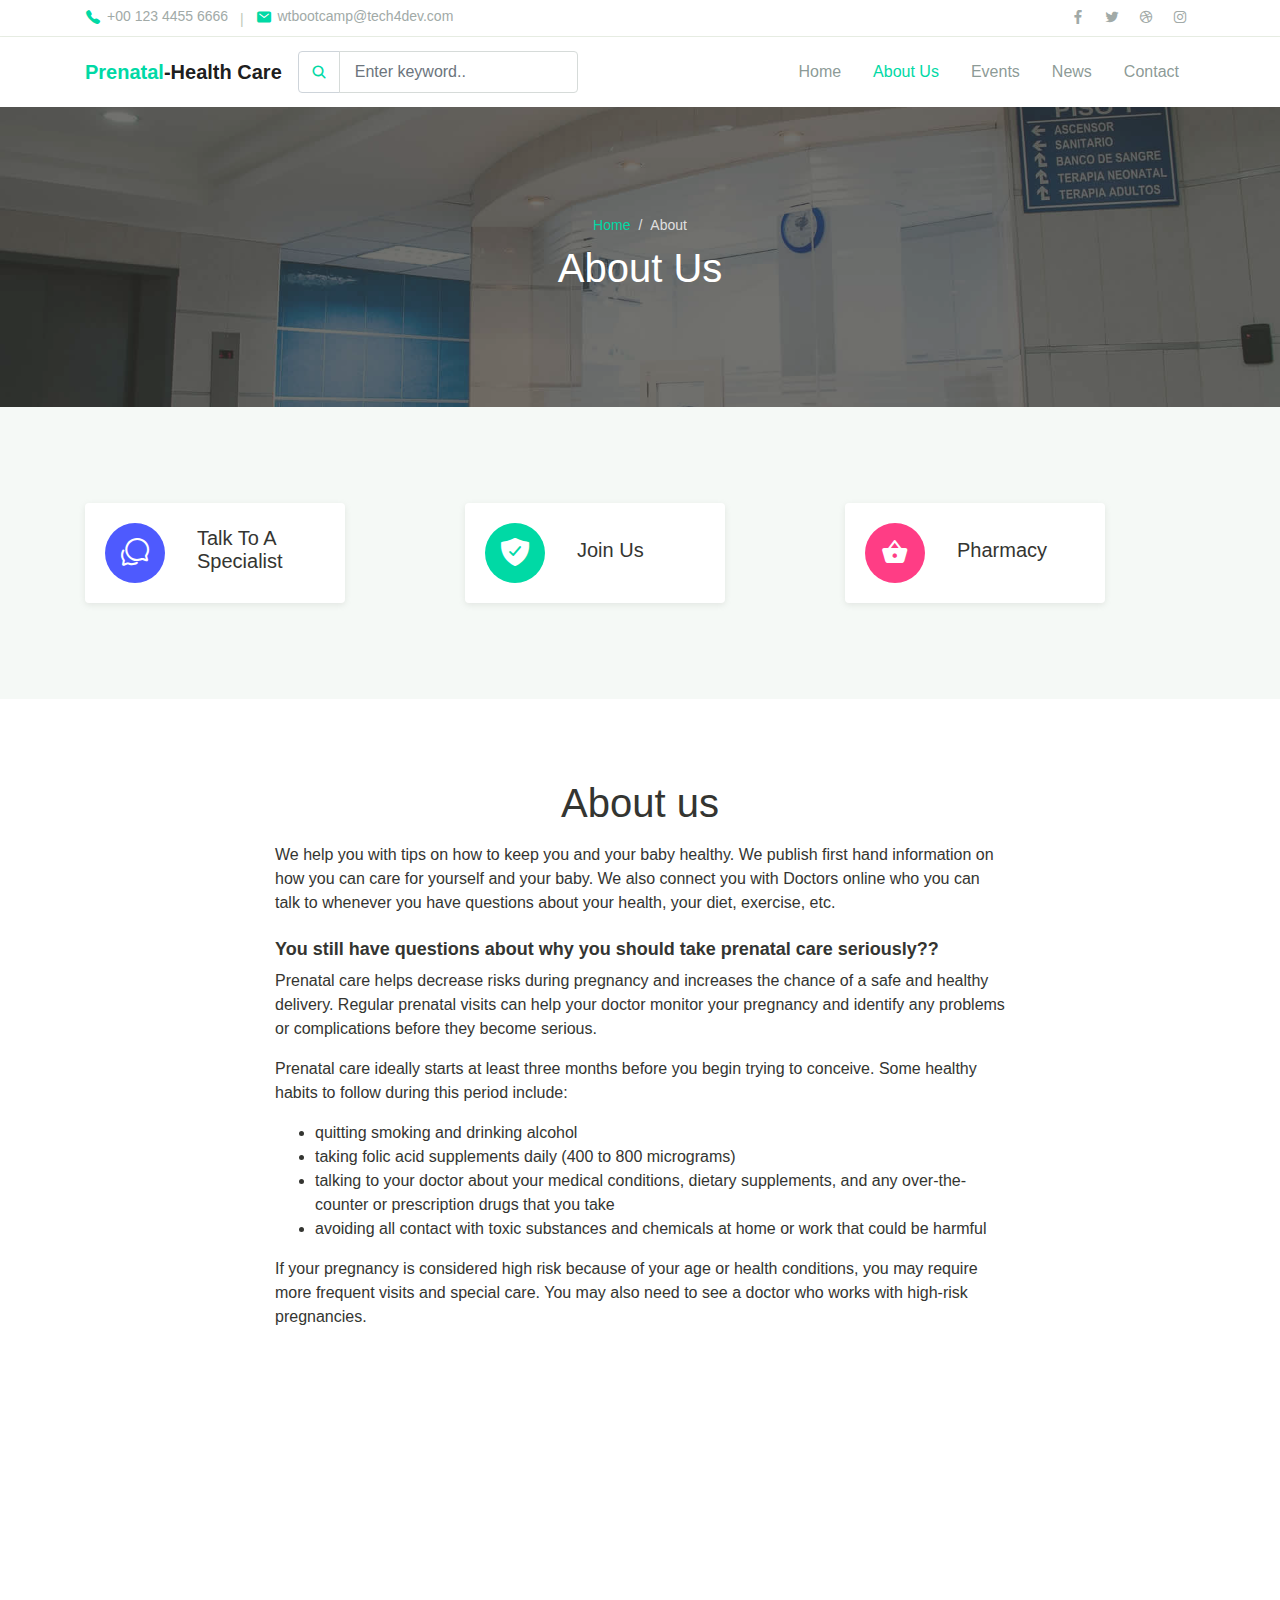
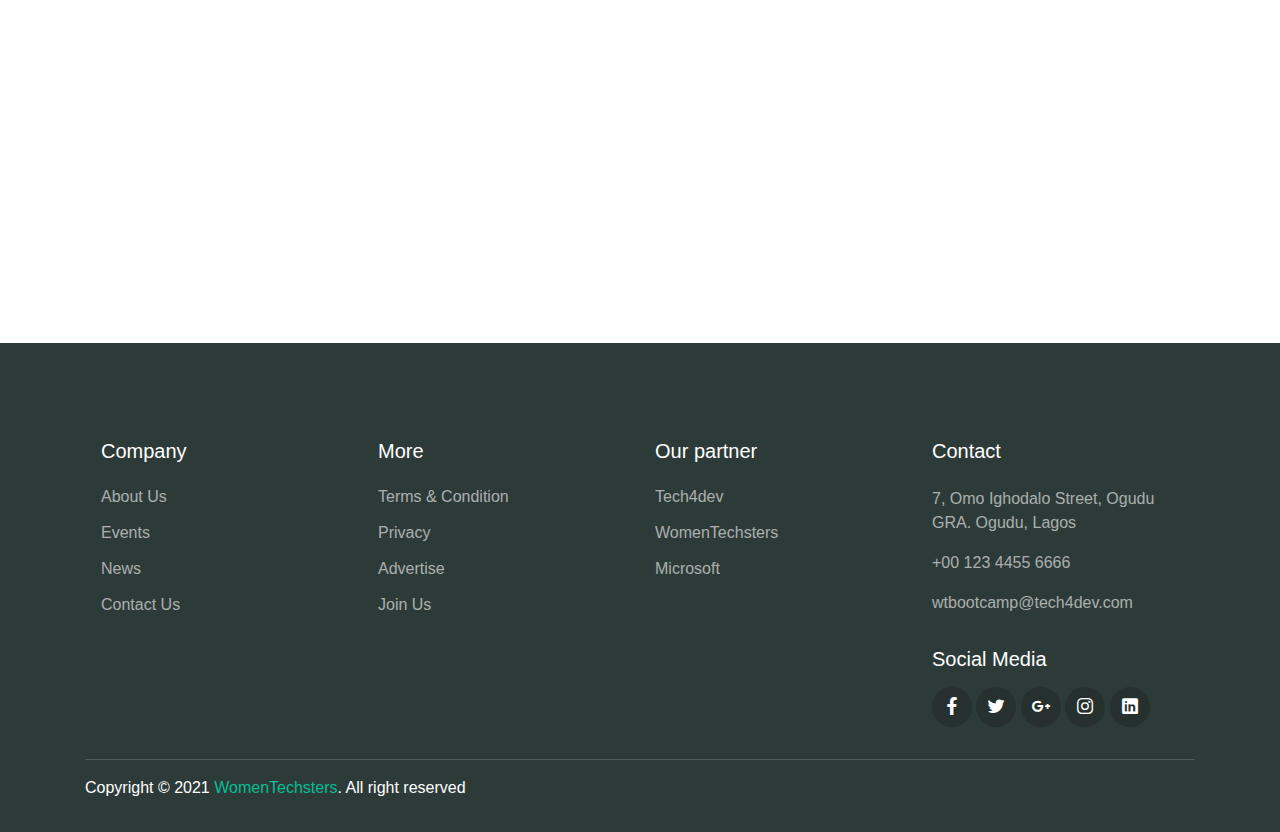
==== about.html @ 0077f5a9 "Add files via upload" ====
<!DOCTYPE html>
<html lang="en">

<head>
  <meta charset="UTF-8">
  <meta name="viewport" content="width=device-width, initial-scale=1.0">

  <meta http-equiv="X-UA-Compatible" content="ie=edge">

  <meta name="copyright" content="MACode ID, https://macodeid.com/">

  <title>About us</title>

  <link rel="stylesheet" href="assets/css/maicons.css">

  <link rel="stylesheet" href="assets/css/bootstrap.css">

  <link rel="stylesheet" href="assets/vendor/owl-carousel/css/owl.carousel.css">

  <link rel="stylesheet" href="assets/vendor/animate/animate.css">

  <link rel="stylesheet" href="assets/css/theme.css">
</head>

<body>

  <!-- Back to top button -->
  <div class="back-to-top"></div>

  <header>
    <div class="topbar">
      <div class="container">
        <div class="row">
          <div class="col-sm-8 text-sm">
            <div class="site-info">
              <a href="#"><span class="mai-call text-primary"></span> +00 123 4455 6666</a>
              <span class="divider">|</span>
              <a href="#"><span class="mai-mail text-primary"></span> wtbootcamp@tech4dev.com</a>
            </div>
          </div>
          <div class="col-sm-4 text-right text-sm">
            <div class="social-mini-button">
              <a href="#"><span class="mai-logo-facebook-f"></span></a>
              <a href="#"><span class="mai-logo-twitter"></span></a>
              <a href="#"><span class="mai-logo-dribbble"></span></a>
              <a href="#"><span class="mai-logo-instagram"></span></a>
            </div>
          </div>
        </div> <!-- .row -->
      </div> <!-- .container -->
    </div> <!-- .topbar -->

    <nav class="navbar navbar-expand-lg navbar-light shadow-sm">
      <div class="container">
        <a class="navbar-brand" href="#"><span class="text-primary">Prenatal</span>-Health Care</a>

        <form action="#">
          <div class="input-group input-navbar">
            <div class="input-group-prepend">
              <span class="input-group-text" id="icon-addon1"><span class="mai-search"></span></span>
            </div>
            <input type="text" class="form-control" placeholder="Enter keyword.." aria-label="Username"
              aria-describedby="icon-addon1">
          </div>
        </form>

        <button class="navbar-toggler" type="button" data-toggle="collapse" data-target="#navbarSupport"
          aria-controls="navbarSupport" aria-expanded="false" aria-label="Toggle navigation">
          <span class="navbar-toggler-icon"></span>
        </button>

        <div class="collapse navbar-collapse" id="navbarSupport">
          <ul class="navbar-nav ml-auto">
            <li class="nav-item">
              <a class="nav-link" href="index.html">Home</a>
            </li>
            <li class="nav-item active">
              <a class="nav-link" href="about.html">About Us</a>
            </li>
            <li class="nav-item">
              <a class="nav-link" href="events.html">Events</a>
            </li>
            <li class="nav-item">
              <a class="nav-link" href="blog.html">News</a>
            </li>
            <li class="nav-item">
              <a class="nav-link" href="contact.html">Contact</a>
            </li>
<!-- <li class="nav-item">
              <a class="btn btn-primary ml-lg-3" href="#">Subscribe</a>
            </li> -->
          </ul>
        </div> <!-- .navbar-collapse -->
      </div> <!-- .container -->
    </nav>
  </header>

  <div class="page-banner overlay-dark bg-image" style="background-image: url(assets/img/bg_image_1.jpg);">
    <div class="banner-section">
      <div class="container text-center wow fadeInUp">
        <nav aria-label="Breadcrumb">
          <ol class="breadcrumb breadcrumb-dark bg-transparent justify-content-center py-0 mb-2">
            <li class="breadcrumb-item"><a href="index.html">Home</a></li>
            <li class="breadcrumb-item active" aria-current="page">About</li>
          </ol>
        </nav>
        <h1 class="font-weight-normal">About Us</h1>
      </div> <!-- .container -->
    </div> <!-- .banner-section -->
  </div> <!-- .page-banner -->

  <div class="page-section bg-light">
    <div class="container">
      <div class="row">
        <div class="col-md-4 py-3 wow zoomIn">
          <div class="card-service">
            <div class="circle-shape bg-secondary text-white">
              <span class="mai-chatbubbles-outline"></span>
            </div>
            <p><span>Talk To A Specialist</p>
          </div>
        </div>
        <div class="col-md-4 py-3 wow zoomIn">
          <div class="card-service">
            <div class="circle-shape bg-primary text-white">
              <span class="mai-shield-checkmark"></span>
            </div>
            <p><span>Join Us</p>
          </div>
        </div>
        <div class="col-md-4 py-3 wow zoomIn">
          <div class="card-service">
            <div class="circle-shape bg-accent text-white">
              <span class="mai-basket"></span>
            </div>
            <p><span>Pharmacy</p>
          </div>
        </div>
      </div>
    </div>
  </div>

  <div class="page-section">
    <div class="container">
      <div class="row justify-content-center">
        <div class="col-lg-8 wow fadeInUp">
          <h1 class="text-center mb-3">About us</h1>
          <div class="text-md">
            <p>We help you with tips on how to keep you and your baby healthy. We publish first hand
              information on how you can care for yourself and your baby. We also connect you with Doctors online who
              you can
              talk to whenever you have questions about your health, your diet, exercise, etc. </p>
          </div>
          <h1 class="text-lg font-weight-bold mt-4">You still have questions about why you should take prenatal care seriously??</h1>

          <div class="text-md">
            <p>
              Prenatal care helps decrease risks during pregnancy and increases the chance of a safe and healthy
              delivery. Regular
              prenatal visits can help your doctor monitor your pregnancy and identify any problems or complications
              before they
              become serious.
            </p>
            <p>Prenatal care ideally starts at least three months before you begin trying to conceive. Some healthy
              habits to follow
              during this period include:</p>
            <ul>
              <li>quitting smoking and drinking alcohol</li>
              <li>taking folic acid supplements daily (400 to 800 micrograms)</li>
              <li>talking to your doctor about your medical conditions, dietary supplements, and any over-the-counter or
                prescription
                drugs that you take</li>
              <li>avoiding all contact with toxic substances and chemicals at home or work that could be harmful</li>
            </ul>
            <p>If your pregnancy is considered high risk because of your age or health conditions, you may require more frequent visits
            and special care. You may also need to see a doctor who works with high-risk pregnancies.</p>
          </div>
        </div>
        <div class="col-lg-10 mt-5">
          <h1 class="text-center mb-5 wow fadeInUp">Connect with an expert</h1>
          <div class="row justify-content-center">
            <div class="col-md-6 col-lg-4 wow zoomIn">
              <div class="card-doctor">
                <div class="header">
                  <img length='150' src="https://www.bing.com/th?id=OIP.x_NXCA2DB1Jdqao-I71KnAHaLH&w=136&h=204&c=8&rs=1&qlt=90&o=6&pid=3.1&rm=2" alt="">
                  <div class="meta">
                    <a href="#"><span class="mai-call"></span></a>
                    <a href="#"><span class="mai-logo-whatsapp"></span></a>
                  </div>
                </div>
                <div class="body">
                  <p class="text-xl mb-0">Dr. Kenneth Egwudda</p>
                  <span class="text-sm text-grey">Gynaecologist</span>
                </div>
              </div>
            </div>
            <div class="col-md-6 col-lg-4 wow zoomIn">
              <div class="card-doctor">
                <div class="header">
                  <img src="https://th.bing.com/th/id/OIP.iXXu2Cizrb7XknG5ibe4mgAAAA?w=134&h=180&c=7&r=0&o=5&pid=1.7" alt="">
                  <div class="meta">
                    <a href="#"><span class="mai-call"></span></a>
                    <a href="#"><span class="mai-logo-whatsapp"></span></a>
                  </div>
                </div>
                <div class="body">
                  <p class="text-xl mb-0">Dr. Laura Melvin</p>
                  <span class="text-sm text-grey">Obstetrician</span>
                </div>
              </div>
            </div>
            <div class="col-md-6 col-lg-4 wow zoomIn">
              <div class="card-doctor">
                <div class="header">
                  <img src="https://th.bing.com/th?id=OIF.lWkMny51EZdTDZrGhCRf%2bA&w=138&h=150&c=7&r=0&o=5&pid=1.7" alt="">
                  <div class="meta">
                    <a href="#"><span class="mai-call"></span></a>
                    <a href="#"><span class="mai-logo-whatsapp"></span></a>
                  </div>
                </div>
                <div class="body">
                  <p class="text-xl mb-0">Dr. David Steffany</p>
                  <span class="text-sm text-grey">General Health</span>
                </div>
              </div>
            </div>

          </div>
        </div>
      </div>
    </div>
  </div>

  

  <footer class="page-footer">
    <div class="container">
      <div class="row px-md-3">
        <div class="col-sm-6 col-lg-3 py-3">
          <h5>Company</h5>
          <ul class="footer-menu">
            <li><a href="about.html">About Us</a></li>
            <li><a href="events.html">Events</a></li>
            <li><a href="blog.html">News</a></li>
            <li><a href="contact.html">Contact Us</a></li>
          </ul>
        </div>
        <div class="col-sm-6 col-lg-3 py-3">
          <h5>More</h5>
          <ul class="footer-menu">
            <li><a href="#">Terms & Condition</a></li>
            <li><a href="#">Privacy</a></li>
            <li><a href="#">Advertise</a></li>
            <li><a href="#">Join Us</a></li>
          </ul>
        </div>
        <div class="col-sm-6 col-lg-3 py-3">
          <h5>Our partner</h5>
          <ul class="footer-menu">
            <li><a href="#">Tech4dev</a></li>
            <li><a href="#">WomenTechsters</a></li>
            <li><a href="#">Microsoft</a></li>
          </ul>
        </div>
        <div class="col-sm-6 col-lg-3 py-3">
          <h5>Contact</h5>
          <p class="footer-link mt-2">7, Omo Ighodalo Street, Ogudu GRA. Ogudu, Lagos</p>
          <a href="#" class="footer-link">+00 123 4455 6666</a>
          <a href="#" class="footer-link">wtbootcamp@tech4dev.com</a>

          <h5 class="mt-3">Social Media</h5>
          <div class="footer-sosmed mt-3">
            <a href="#" target="_blank"><span class="mai-logo-facebook-f"></span></a>
            <a href="#" target="_blank"><span class="mai-logo-twitter"></span></a>
            <a href="#" target="_blank"><span class="mai-logo-google-plus-g"></span></a>
            <a href="#" target="_blank"><span class="mai-logo-instagram"></span></a>
            <a href="#" target="_blank"><span class="mai-logo-linkedin"></span></a>
          </div>
        </div>
      </div>

      <hr>

      <p id="copyright">Copyright &copy; 2021 <a href="https://womentechsters.org/" target="_blank">WomenTechsters</a>. All right reserved</p>
    </div>
  </footer>

  <script src="assets/js/jquery-3.5.1.min.js"></script>

  <script src="assets/js/bootstrap.bundle.min.js"></script>

  <script src="assets/vendor/owl-carousel/js/owl.carousel.min.js"></script>

  <script src="assets/vendor/wow/wow.min.js"></script>

  <script src="assets/js/theme.js"></script>

</body>

</html>
---- assets/css/maicons.css ----
@font-face {
  font-family: 'maicons';
  src:  url('../fonts/maicons.eot?c9nlkl');
  src:  url('../fonts/maicons.eot?c9nlkl#iefix') format('embedded-opentype'),
    url('../fonts/maicons.ttf?c9nlkl') format('truetype'),
    url('../fonts/maicons.woff?c9nlkl') format('woff'),
    url('../fonts/maicons.svg?c9nlkl#maicons') format('svg');
  font-weight: normal;
  font-style: normal;
  font-display: block;
}

[class^="mai-"], [class*=" mai-"] {
  /* use !important to prevent issues with browser extensions that change fonts */
  font-family: 'maicons' !important;
  speak: none;
  font-style: normal;
  font-weight: normal;
  font-variant: normal;
  text-transform: none;
  line-height: 1;

  /* Better Font Rendering =========== */
  -webkit-font-smoothing: antialiased;
  -moz-osx-font-smoothing: grayscale;
}

.mai-add:before {
  content: "\e900";
}
.mai-add-circle:before {
  content: "\e901";
}
.mai-add-circle-outline:before {
  content: "\e902";
}
.mai-airplane:before {
  content: "\e903";
}
.mai-airplane-outline:before {
  content: "\e904";
}
.mai-alarm:before {
  content: "\e905";
}
.mai-alarm-outline:before {
  content: "\e906";
}
.mai-albums:before {
  content: "\e907";
}
.mai-albums-outline:before {
  content: "\e908";
}
.mai-alert:before {
  content: "\e909";
}
.mai-alert-circle:before {
  content: "\e90a";
}
.mai-alert-circle-outline:before {
  content: "\e90b";
}
.mai-analytics:before {
  content: "\e90c";
}
.mai-analytics-outline:before {
  content: "\e90d";
}
.mai-aperture:before {
  content: "\e90e";
}
.mai-aperture-outline:before {
  content: "\e90f";
}
.mai-apps:before {
  content: "\e910";
}
.mai-apps-outline:before {
  content: "\e911";
}
.mai-archive:before {
  content: "\e912";
}
.mai-archive-outline:before {
  content: "\e913";
}
.mai-arrow-back:before {
  content: "\e914";
}
.mai-arrow-back-circle:before {
  content: "\e915";
}
.mai-arrow-back-circle-outline:before {
  content: "\e916";
}
.mai-arrow-down:before {
  content: "\e917";
}
.mai-arrow-down-circle:before {
  content: "\e918";
}
.mai-arrow-down-circle-outline:before {
  content: "\e919";
}
.mai-arrow-forward:before {
  content: "\e91a";
}
.mai-arrow-forward-circle:before {
  content: "\e91b";
}
.mai-arrow-forward-circle-outline:before {
  content: "\e91c";
}
.mai-arrow-redo:before {
  content: "\e91d";
}
.mai-arrow-redo-circle:before {
  content: "\e91e";
}
.mai-arrow-redo-circle-outline:before {
  content: "\e91f";
}
.mai-arrow-redo-outline:before {
  content: "\e920";
}
.mai-arrow-undo:before {
  content: "\e921";
}
.mai-arrow-undo-circle:before {
  content: "\e922";
}
.mai-arrow-undo-circle-outline:before {
  content: "\e923";
}
.mai-arrow-undo-outline:before {
  content: "\e924";
}
.mai-arrow-up:before {
  content: "\e925";
}
.mai-arrow-up-circle:before {
  content: "\e926";
}
.mai-arrow-up-circle-outline:before {
  content: "\e927";
}
.mai-at:before {
  content: "\e928";
}
.mai-at-circle:before {
  content: "\e929";
}
.mai-at-circle-outline:before {
  content: "\e92a";
}
.mai-attach:before {
  content: "\e92b";
}
.mai-attach-outline:before {
  content: "\e92c";
}
.mai-backspace:before {
  content: "\e92d";
}
.mai-backspace-outline:before {
  content: "\e92e";
}
.mai-bandage:before {
  content: "\e92f";
}
.mai-bandage-outline:before {
  content: "\e930";
}
.mai-bar-chart:before {
  content: "\e932";
}
.mai-bar-chart-outline:before {
  content: "\e933";
}
.mai-barbell:before {
  content: "\e931";
}
.mai-barcode:before {
  content: "\e934";
}
.mai-barcode-outline:before {
  content: "\e935";
}
.mai-baseball:before {
  content: "\e936";
}
.mai-baseball-outline:before {
  content: "\e937";
}
.mai-basket:before {
  content: "\e938";
}
.mai-basket-outline:before {
  content: "\e93b";
}
.mai-basketball:before {
  content: "\e939";
}
.mai-basketball-outline:before {
  content: "\e93a";
}
.mai-battery-charging:before {
  content: "\e93c";
}
.mai-battery-dead:before {
  content: "\e93d";
}
.mai-battery-full:before {
  content: "\e93e";
}
.mai-battery-half:before {
  content: "\e93f";
}
.mai-beaker:before {
  content: "\e940";
}
.mai-beaker-outline:before {
  content: "\e941";
}
.mai-bed:before {
  content: "\e942";
}
.mai-bed-outline:before {
  content: "\e943";
}
.mai-beer:before {
  content: "\e944";
}
.mai-beer-outline:before {
  content: "\e945";
}
.mai-bicycle:before {
  content: "\e946";
}
.mai-bluetooth:before {
  content: "\e947";
}
.mai-boat:before {
  content: "\e948";
}
.mai-boat-outline:before {
  content: "\e949";
}
.mai-body:before {
  content: "\e94a";
}
.mai-body-outline:before {
  content: "\e94b";
}
.mai-bonfire:before {
  content: "\e94c";
}
.mai-bonfire-outline:before {
  content: "\e94d";
}
.mai-book:before {
  content: "\e94e";
}
.mai-book-outline:before {
  content: "\e953";
}
.mai-bookmark:before {
  content: "\e94f";
}
.mai-bookmark-outline:before {
  content: "\e950";
}
.mai-bookmarks:before {
  content: "\e951";
}
.mai-bookmarks-outline:before {
  content: "\e952";
}
.mai-briefcase:before {
  content: "\e954";
}
.mai-briefcase-outline:before {
  content: "\e955";
}
.mai-browsers:before {
  content: "\e956";
}
.mai-browsers-outline:before {
  content: "\e957";
}
.mai-brush:before {
  content: "\e958";
}
.mai-brush-outline:before {
  content: "\e959";
}
.mai-bug:before {
  content: "\e95a";
}
.mai-bug-outline:before {
  content: "\e95b";
}
.mai-build:before {
  content: "\e95c";
}
.mai-build-outline:before {
  content: "\e95d";
}
.mai-bulb:before {
  content: "\e95e";
}
.mai-bulb-outline:before {
  content: "\e95f";
}
.mai-bus:before {
  content: "\e960";
}
.mai-bus-outline:before {
  content: "\e963";
}
.mai-business:before {
  content: "\e961";
}
.mai-business-outline:before {
  content: "\e962";
}
.mai-cafe:before {
  content: "\e964";
}
.mai-cafe-outline:before {
  content: "\e965";
}
.mai-calculator:before {
  content: "\e966";
}
.mai-calculator-outline:before {
  content: "\e967";
}
.mai-calendar:before {
  content: "\e968";
}
.mai-calendar-outline:before {
  content: "\e969";
}
.mai-call:before {
  content: "\e96a";
}
.mai-call-outline:before {
  content: "\e96b";
}
.mai-camera:before {
  content: "\e96c";
}
.mai-camera-outline:before {
  content: "\e96d";
}
.mai-camera-reverse:before {
  content: "\e96e";
}
.mai-camera-reverse-outline:before {
  content: "\e96f";
}
.mai-car:before {
  content: "\e970";
}
.mai-car-outline:before {
  content: "\e97f";
}
.mai-car-sport:before {
  content: "\e980";
}
.mai-car-sport-outline:before {
  content: "\e981";
}
.mai-card:before {
  content: "\e971";
}
.mai-card-outline:before {
  content: "\e972";
}
.mai-caret-back:before {
  content: "\e973";
}
.mai-caret-back-circle:before {
  content: "\e974";
}
.mai-caret-back-circle-outline:before {
  content: "\e975";
}
.mai-caret-down:before {
  content: "\e976";
}
.mai-caret-down-circle:before {
  content: "\e977";
}
.mai-caret-down-circle-outline:before {
  content: "\e978";
}
.mai-caret-forward:before {
  content: "\e979";
}
.mai-caret-forward-circle:before {
  content: "\e97a";
}
.mai-caret-forward-circle-outline:before {
  content: "\e97b";
}
.mai-caret-up:before {
  content: "\e97c";
}
.mai-caret-up-circle:before {
  content: "\e97d";
}
.mai-caret-up-circle-outline:before {
  content: "\e97e";
}
.mai-cart:before {
  content: "\e982";
}
.mai-cart-outline:before {
  content: "\e983";
}
.mai-cash:before {
  content: "\e984";
}
.mai-cash-outline:before {
  content: "\e985";
}
.mai-chatbox:before {
  content: "\e986";
}
.mai-chatbox-ellipses:before {
  content: "\e987";
}
.mai-chatbox-ellipses-outline:before {
  content: "\e988";
}
.mai-chatbox-outline:before {
  content: "\e989";
}
.mai-chatbubble:before {
  content: "\e98a";
}
.mai-chatbubble-ellipses:before {
  content: "\e98b";
}
.mai-chatbubble-ellipses-outline:before {
  content: "\e98c";
}
.mai-chatbubble-outline:before {
  content: "\e98d";
}
.mai-chatbubbles:before {
  content: "\e98e";
}
.mai-chatbubbles-outline:before {
  content: "\e98f";
}
.mai-checkbox:before {
  content: "\e990";
}
.mai-checkbox-outline:before {
  content: "\e991";
}
.mai-checkmark:before {
  content: "\e992";
}
.mai-checkmark-circle:before {
  content: "\e993";
}
.mai-checkmark-circle-outline:before {
  content: "\e994";
}
.mai-checkmark-done:before {
  content: "\e995";
}
.mai-checkmark-done-circle:before {
  content: "\e996";
}
.mai-checkmark-done-circle-outline:before {
  content: "\e997";
}
.mai-chevron-back:before {
  content: "\e998";
}
.mai-chevron-back-circle:before {
  content: "\e999";
}
.mai-chevron-back-circle-outline:before {
  content: "\e99a";
}
.mai-chevron-down:before {
  content: "\e99b";
}
.mai-chevron-down-circle:before {
  content: "\e99c";
}
.mai-chevron-down-circle-outline:before {
  content: "\e99d";
}
.mai-chevron-forward:before {
  content: "\e99e";
}
.mai-chevron-forward-circle:before {
  content: "\e99f";
}
.mai-chevron-forward-circle-outline:before {
  content: "\e9a0";
}
.mai-chevron-up:before {
  content: "\e9a1";
}
.mai-chevron-up-circle:before {
  content: "\e9a2";
}
.mai-chevron-up-circle-outline:before {
  content: "\e9a3";
}
.mai-clipboard:before {
  content: "\e9a4";
}
.mai-clipboard-outline:before {
  content: "\e9a5";
}
.mai-close:before {
  content: "\e9a6";
}
.mai-close-circle:before {
  content: "\e9a7";
}
.mai-close-circle-outline:before {
  content: "\e9a8";
}
.mai-cloud:before {
  content: "\e9a9";
}
.mai-cloud-circle:before {
  content: "\e9aa";
}
.mai-cloud-circle-outline:before {
  content: "\e9ab";
}
.mai-cloud-done:before {
  content: "\e9ac";
}
.mai-cloud-done-outline:before {
  content: "\e9ad";
}
.mai-cloud-download:before {
  content: "\e9ae";
}
.mai-cloud-download-outline:before {
  content: "\e9af";
}
.mai-cloud-offline:before {
  content: "\e9b0";
}
.mai-cloud-offline-outline:before {
  content: "\e9b1";
}
.mai-cloud-outline:before {
  content: "\e9b2";
}
.mai-cloud-upload:before {
  content: "\e9b3";
}
.mai-cloud-upload-outline:before {
  content: "\e9b4";
}
.mai-cloudy:before {
  content: "\e9b5";
}
.mai-cloudy-night:before {
  content: "\e9b6";
}
.mai-cloudy-night-outline:before {
  content: "\e9b7";
}
.mai-cloudy-outline:before {
  content: "\e9b8";
}
.mai-code:before {
  content: "\e9b9";
}
.mai-code-download:before {
  content: "\e9ba";
}
.mai-code-slash:before {
  content: "\e9bb";
}
.mai-code-working:before {
  content: "\e9bc";
}
.mai-cog:before {
  content: "\e9bd";
}
.mai-color-fill:before {
  content: "\e9be";
}
.mai-color-fill-outline:before {
  content: "\e9bf";
}
.mai-color-filter:before {
  content: "\e9c0";
}
.mai-color-filter-outline:before {
  content: "\e9c1";
}
.mai-color-palette:before {
  content: "\e9c2";
}
.mai-color-palette-outline:before {
  content: "\e9c3";
}
.mai-color-wand:before {
  content: "\e9c4";
}
.mai-color-wand-outline:before {
  content: "\e9c5";
}
.mai-compass:before {
  content: "\e9c6";
}
.mai-compass-outline:before {
  content: "\e9c7";
}
.mai-construct:before {
  content: "\e9c8";
}
.mai-construct-outline:before {
  content: "\e9c9";
}
.mai-contract:before {
  content: "\e9ca";
}
.mai-contrast:before {
  content: "\e9cb";
}
.mai-copy:before {
  content: "\e9cc";
}
.mai-copy-outline:before {
  content: "\e9cd";
}
.mai-create:before {
  content: "\e9ce";
}
.mai-create-outline:before {
  content: "\e9cf";
}
.mai-crop:before {
  content: "\e9d0";
}
.mai-cube:before {
  content: "\e9d1";
}
.mai-cube-outline:before {
  content: "\e9d2";
}
.mai-cut:before {
  content: "\e9d3";
}
.mai-desktop:before {
  content: "\e9d4";
}
.mai-desktop-outline:before {
  content: "\e9d5";
}
.mai-disc:before {
  content: "\e9d6";
}
.mai-disc-outline:before {
  content: "\e9d7";
}
.mai-document:before {
  content: "\e9d8";
}
.mai-document-outline:before {
  content: "\e9d9";
}
.mai-document-text:before {
  content: "\e9dc";
}
.mai-document-text-outline:before {
  content: "\e9dd";
}
.mai-documents:before {
  content: "\e9da";
}
.mai-documents-outline:before {
  content: "\e9db";
}
.mai-download:before {
  content: "\e9de";
}
.mai-download-outline:before {
  content: "\e9df";
}
.mai-duplicate:before {
  content: "\e9e0";
}
.mai-duplicate-outline:before {
  content: "\e9e1";
}
.mai-ear:before {
  content: "\e9e2";
}
.mai-ear-outline:before {
  content: "\e9e3";
}
.mai-earth:before {
  content: "\e9e4";
}
.mai-earth-outline:before {
  content: "\e9e5";
}
.mai-easel:before {
  content: "\e9e6";
}
.mai-easel-outline:before {
  content: "\e9e7";
}
.mai-egg:before {
  content: "\e9e8";
}
.mai-egg-outline:before {
  content: "\e9e9";
}
.mai-ellipse:before {
  content: "\e9ea";
}
.mai-ellipse-outline:before {
  content: "\e9eb";
}
.mai-ellipsis-horizontal:before {
  content: "\e9ec";
}
.mai-ellipsis-horizontal-circle:before {
  content: "\e9ed";
}
.mai-ellipsis-vertical:before {
  content: "\e9ee";
}
.mai-ellipsis-vertical-circle:before {
  content: "\e9ef";
}
.mai-enter:before {
  content: "\e9f0";
}
.mai-enter-outline:before {
  content: "\e9f1";
}
.mai-exit:before {
  content: "\e9f2";
}
.mai-exit-outline:before {
  content: "\e9f3";
}
.mai-expand:before {
  content: "\e9f4";
}
.mai-eye:before {
  content: "\e9f5";
}
.mai-eye-off:before {
  content: "\e9f8";
}
.mai-eye-off-outline:before {
  content: "\e9f9";
}
.mai-eye-outline:before {
  content: "\e9fa";
}
.mai-eyedrop:before {
  content: "\e9f6";
}
.mai-eyedrop-outline:before {
  content: "\e9f7";
}
.mai-fast-food:before {
  content: "\e9fb";
}
.mai-fast-food-outline:before {
  content: "\e9fc";
}
.mai-female:before {
  content: "\e9fd";
}
.mai-file-tray:before {
  content: "\e9fe";
}
.mai-file-tray-full:before {
  content: "\e9ff";
}
.mai-file-tray-full-outline:before {
  content: "\ea00";
}
.mai-file-tray-outline:before {
  content: "\ea01";
}
.mai-film:before {
  content: "\ea02";
}
.mai-film-outline:before {
  content: "\ea03";
}
.mai-filter:before {
  content: "\ea04";
}
.mai-finger-print:before {
  content: "\ea05";
}
.mai-fitness:before {
  content: "\ea06";
}
.mai-fitness-outline:before {
  content: "\ea07";
}
.mai-flag:before {
  content: "\ea08";
}
.mai-flag-outline:before {
  content: "\ea09";
}
.mai-flame:before {
  content: "\ea0a";
}
.mai-flame-outline:before {
  content: "\ea0b";
}
.mai-flash:before {
  content: "\ea0c";
}
.mai-flash-off:before {
  content: "\ea0f";
}
.mai-flash-off-outline:before {
  content: "\ea10";
}
.mai-flash-outline:before {
  content: "\ea11";
}
.mai-flashlight:before {
  content: "\ea0d";
}
.mai-flashlight-outline:before {
  content: "\ea0e";
}
.mai-flask:before {
  content: "\ea12";
}
.mai-flask-outline:before {
  content: "\ea13";
}
.mai-flower:before {
  content: "\ea14";
}
.mai-flower-outline:before {
  content: "\ea15";
}
.mai-folder:before {
  content: "\ea16";
}
.mai-folder-open:before {
  content: "\ea17";
}
.mai-folder-open-outline:before {
  content: "\ea18";
}
.mai-folder-outline:before {
  content: "\ea19";
}
.mai-football:before {
  content: "\ea1a";
}
.mai-football-outline:before {
  content: "\ea1b";
}
.mai-funnel:before {
  content: "\ea1c";
}
.mai-funnel-outline:before {
  content: "\ea1d";
}
.mai-game-controller:before {
  content: "\ea1e";
}
.mai-game-controller-outline:before {
  content: "\ea1f";
}
.mai-gift:before {
  content: "\ea20";
}
.mai-gift-outline:before {
  content: "\ea21";
}
.mai-git-branch:before {
  content: "\ea22";
}
.mai-git-commit:before {
  content: "\ea23";
}
.mai-git-compare:before {
  content: "\ea24";
}
.mai-git-merge:before {
  content: "\ea25";
}
.mai-git-network:before {
  content: "\ea26";
}
.mai-git-pull-request:before {
  content: "\ea27";
}
.mai-glasses:before {
  content: "\ea28";
}
.mai-glasses-outline:before {
  content: "\ea29";
}
.mai-globe:before {
  content: "\ea2a";
}
.mai-globe-outline:before {
  content: "\ea2b";
}
.mai-golf:before {
  content: "\ea2c";
}
.mai-golf-outline:before {
  content: "\ea2d";
}
.mai-grid:before {
  content: "\ea2e";
}
.mai-grid-outline:before {
  content: "\ea2f";
}
.mai-hammer:before {
  content: "\ea30";
}
.mai-hammer-outline:before {
  content: "\ea31";
}
.mai-hand-left:before {
  content: "\ea32";
}
.mai-hand-left-outline:before {
  content: "\ea33";
}
.mai-hand-right:before {
  content: "\ea34";
}
.mai-hand-right-outline:before {
  content: "\ea35";
}
.mai-happy:before {
  content: "\ea36";
}
.mai-happy-outline:before {
  content: "\ea37";
}
.mai-hardware-chip:before {
  content: "\ea38";
}
.mai-hardware-chip-outline:before {
  content: "\ea39";
}
.mai-headset:before {
  content: "\ea3a";
}
.mai-headset-outline:before {
  content: "\ea3b";
}
.mai-heart:before {
  content: "\ea3c";
}
.mai-heart-circle:before {
  content: "\ea3d";
}
.mai-heart-circle-outline:before {
  content: "\ea3e";
}
.mai-heart-dislike:before {
  content: "\ea3f";
}
.mai-heart-dislike-circle:before {
  content: "\ea40";
}
.mai-heart-dislike-circle-outline:before {
  content: "\ea41";
}
.mai-heart-dislike-outline:before {
  content: "\ea42";
}
.mai-heart-half:before {
  content: "\ea43";
}
.mai-heart-half-outline:before {
  content: "\ea44";
}
.mai-heart-outline:before {
  content: "\ea45";
}
.mai-help:before {
  content: "\ea46";
}
.mai-help-buoy:before {
  content: "\ea47";
}
.mai-help-buoy-outline:before {
  content: "\ea48";
}
.mai-help-circle:before {
  content: "\ea49";
}
.mai-help-circle-outline:before {
  content: "\ea4a";
}
.mai-home:before {
  content: "\ea4b";
}
.mai-home-outline:before {
  content: "\ea4c";
}
.mai-hourglass:before {
  content: "\ea4d";
}
.mai-hourglass-outline:before {
  content: "\ea4e";
}
.mai-ice-cream:before {
  content: "\ea4f";
}
.mai-ice-cream-outline:before {
  content: "\ea50";
}
.mai-image:before {
  content: "\ea51";
}
.mai-image-outline:before {
  content: "\ea52";
}
.mai-images:before {
  content: "\ea53";
}
.mai-images-outline:before {
  content: "\ea54";
}
.mai-infinite:before {
  content: "\ea55";
}
.mai-information:before {
  content: "\ea56";
}
.mai-information-circle:before {
  content: "\ea57";
}
.mai-information-circle-outline:before {
  content: "\ea58";
}
.mai-journal:before {
  content: "\ea59";
}
.mai-journal-outline:before {
  content: "\ea5a";
}
.mai-key:before {
  content: "\ea5b";
}
.mai-key-outline:before {
  content: "\ea5c";
}
.mai-keypad:before {
  content: "\ea5d";
}
.mai-keypad-outline:before {
  content: "\ea5e";
}
.mai-language:before {
  content: "\ea5f";
}
.mai-laptop:before {
  content: "\ea60";
}
.mai-laptop-outline:before {
  content: "\ea61";
}
.mai-layers:before {
  content: "\ea62";
}
.mai-layers-outline:before {
  content: "\ea63";
}
.mai-leaf:before {
  content: "\ea64";
}
.mai-leaf-outline:before {
  content: "\ea65";
}
.mai-library:before {
  content: "\ea66";
}
.mai-library-outline:before {
  content: "\ea67";
}
.mai-link:before {
  content: "\ea68";
}
.mai-list:before {
  content: "\ea69";
}
.mai-list-circle:before {
  content: "\ea6a";
}
.mai-list-circle-outline:before {
  content: "\ea6b";
}
.mai-locate:before {
  content: "\ea6c";
}
.mai-location:before {
  content: "\ea6d";
}
.mai-location-outline:before {
  content: "\ea6e";
}
.mai-lock-closed:before {
  content: "\ea6f";
}
.mai-lock-closed-outline:before {
  content: "\ea70";
}
.mai-lock-open:before {
  content: "\ea71";
}
.mai-lock-open-outline:before {
  content: "\ea72";
}
.mai-log-in:before {
  content: "\ea73";
}
.mai-log-in-outline:before {
  content: "\ea74";
}
.mai-log-out:before {
  content: "\ea75";
}
.mai-log-out-outline:before {
  content: "\ea76";
}
.mai-logo-500px:before {
  content: "\ea8e";
}
.mai-logo-accessible-icon:before {
  content: "\eaef";
}
.mai-logo-accusoft:before {
  content: "\eba2";
}
.mai-logo-algolia:before {
  content: "\eba3";
}
.mai-logo-alipay:before {
  content: "\eba4";
}
.mai-logo-amazon:before {
  content: "\eba5";
}
.mai-logo-amplify:before {
  content: "\eba6";
}
.mai-logo-android:before {
  content: "\eba7";
}
.mai-logo-angular:before {
  content: "\eba8";
}
.mai-logo-apple:before {
  content: "\eba9";
}
.mai-logo-apple-appstore:before {
  content: "\ebaa";
}
.mai-logo-aws:before {
  content: "\ebab";
}
.mai-logo-behance:before {
  content: "\ebac";
}
.mai-logo-bitbucket:before {
  content: "\ebad";
}
.mai-logo-bitcoin:before {
  content: "\ebae";
}
.mai-logo-blackberry:before {
  content: "\ebaf";
}
.mai-logo-blogger:before {
  content: "\ebb0";
}
.mai-logo-buffer:before {
  content: "\ebb1";
}
.mai-logo-buysellads:before {
  content: "\ebb2";
}
.mai-logo-capacitor:before {
  content: "\ebb3";
}
.mai-logo-cc-amazon-pay:before {
  content: "\ebb4";
}
.mai-logo-cc-amex:before {
  content: "\ebb5";
}
.mai-logo-cc-apple-pay:before {
  content: "\ebb6";
}
.mai-logo-cc-diners-club:before {
  content: "\ebb7";
}
.mai-logo-cc-discover:before {
  content: "\ebb8";
}
.mai-logo-cc-jcb:before {
  content: "\ebb9";
}
.mai-logo-cc-mastercard:before {
  content: "\ebba";
}
.mai-logo-cc-paypal:before {
  content: "\ebbb";
}
.mai-logo-cc-stripe:before {
  content: "\ebbc";
}
.mai-logo-cc-visa:before {
  content: "\ebbd";
}
.mai-logo-chrome:before {
  content: "\ebbe";
}
.mai-logo-closed-captioning:before {
  content: "\ebbf";
}
.mai-logo-codepen:before {
  content: "\ebc0";
}
.mai-logo-cpanel:before {
  content: "\ebc1";
}
.mai-logo-creative-commons:before {
  content: "\ebc2";
}
.mai-logo-css3:before {
  content: "\ebc3";
}
.mai-logo-cuttlefish:before {
  content: "\ebc4";
}
.mai-logo-d-and-d:before {
  content: "\ebc5";
}
.mai-logo-dashcube:before {
  content: "\ebc6";
}
.mai-logo-designernews:before {
  content: "\ebc7";
}
.mai-logo-deviantart:before {
  content: "\ebc8";
}
.mai-logo-digg:before {
  content: "\ebc9";
}
.mai-logo-digital-ocean:before {
  content: "\ebca";
}
.mai-logo-discord:before {
  content: "\ebcb";
}
.mai-logo-discourse:before {
  content: "\ebcc";
}
.mai-logo-dochub:before {
  content: "\ebcd";
}
.mai-logo-docker:before {
  content: "\ebce";
}
.mai-logo-dribbble:before {
  content: "\ebcf";
}
.mai-logo-dropbox:before {
  content: "\ebd0";
}
.mai-logo-drupal:before {
  content: "\ebd1";
}
.mai-logo-dyalog:before {
  content: "\ebd2";
}
.mai-logo-earlybirds:before {
  content: "\ebd3";
}
.mai-logo-ebay:before {
  content: "\ebd4";
}
.mai-logo-edge:before {
  content: "\ebd5";
}
.mai-logo-electron:before {
  content: "\ebd6";
}
.mai-logo-elementor:before {
  content: "\ebd7";
}
.mai-logo-ello:before {
  content: "\ebd8";
}
.mai-logo-ember:before {
  content: "\ebd9";
}
.mai-logo-empire:before {
  content: "\ebda";
}
.mai-logo-envira:before {
  content: "\ebdb";
}
.mai-logo-erlang:before {
  content: "\ebdc";
}
.mai-logo-etsy:before {
  content: "\ebdd";
}
.mai-logo-euro:before {
  content: "\ebde";
}
.mai-logo-expeditedssl:before {
  content: "\ebdf";
}
.mai-logo-facebook:before {
  content: "\ebe0";
}
.mai-logo-facebook-f:before {
  content: "\ebe1";
}
.mai-logo-facebook-messenger:before {
  content: "\ebe2";
}
.mai-logo-firebase:before {
  content: "\ebe3";
}
.mai-logo-firefox:before {
  content: "\ebe4";
}
.mai-logo-flickr:before {
  content: "\ebe5";
}
.mai-logo-flipboard:before {
  content: "\ebe6";
}
.mai-logo-fly:before {
  content: "\ebe7";
}
.mai-logo-foursquare:before {
  content: "\ebe8";
}
.mai-logo-freebsd:before {
  content: "\ebe9";
}
.mai-logo-gg:before {
  content: "\ebea";
}
.mai-logo-git:before {
  content: "\ebeb";
}
.mai-logo-github:before {
  content: "\ebec";
}
.mai-logo-github-alt:before {
  content: "\ebed";
}
.mai-logo-gitlab:before {
  content: "\ebee";
}
.mai-logo-gitter:before {
  content: "\ebef";
}
.mai-logo-glide:before {
  content: "\ebf0";
}
.mai-logo-glide-g:before {
  content: "\ebf1";
}
.mai-logo-google:before {
  content: "\ebf2";
}
.mai-logo-google-drive:before {
  content: "\ebf3";
}
.mai-logo-google-play:before {
  content: "\ebf4";
}
.mai-logo-google-playstore:before {
  content: "\ebf5";
}
.mai-logo-google-plus:before {
  content: "\ebf6";
}
.mai-logo-google-plus-g:before {
  content: "\ebf7";
}
.mai-logo-google-wallet:before {
  content: "\ebf8";
}
.mai-logo-grunt:before {
  content: "\ebf9";
}
.mai-logo-gulp:before {
  content: "\ebfa";
}
.mai-logo-hackernews:before {
  content: "\ebfb";
}
.mai-logo-hotjar:before {
  content: "\ebfc";
}
.mai-logo-html5:before {
  content: "\ebfd";
}
.mai-logo-hubspot:before {
  content: "\ebfe";
}
.mai-logo-imdb:before {
  content: "\ebff";
}
.mai-logo-instagram:before {
  content: "\ec00";
}
.mai-logo-internet-explorer:before {
  content: "\ec01";
}
.mai-logo-ionic:before {
  content: "\ec02";
}
.mai-logo-ionitron:before {
  content: "\ec03";
}
.mai-logo-itunes:before {
  content: "\ec04";
}
.mai-logo-java:before {
  content: "\ec05";
}
.mai-logo-javascript:before {
  content: "\ec06";
}
.mai-logo-joomla:before {
  content: "\ec07";
}
.mai-logo-jsfiddle:before {
  content: "\ec08";
}
.mai-logo-keycdn:before {
  content: "\ec09";
}
.mai-logo-laravel:before {
  content: "\ec0a";
}
.mai-logo-lastfm:before {
  content: "\ec0b";
}
.mai-logo-leanpub:before {
  content: "\ec0c";
}
.mai-logo-less:before {
  content: "\ec0d";
}
.mai-logo-line:before {
  content: "\ec0e";
}
.mai-logo-linkedin:before {
  content: "\ec0f";
}
.mai-logo-linux:before {
  content: "\ec10";
}
.mai-logo-magento:before {
  content: "\ec11";
}
.mai-logo-mailchimp:before {
  content: "\ec12";
}
.mai-logo-markdown:before {
  content: "\ec13";
}
.mai-logo-maxcdn:before {
  content: "\ec14";
}
.mai-logo-medium:before {
  content: "\ec15";
}
.mai-logo-medium-m:before {
  content: "\ec16";
}
.mai-logo-meetup:before {
  content: "\ec17";
}
.mai-logo-microsoft:before {
  content: "\ec18";
}
.mai-logo-mix:before {
  content: "\ec19";
}
.mai-logo-mixcloud:before {
  content: "\ec1a";
}
.mai-logo-nodejs:before {
  content: "\ec1b";
}
.mai-logo-npm:before {
  content: "\ec1c";
}
.mai-logo-octocat:before {
  content: "\ec1d";
}
.mai-logo-opencart:before {
  content: "\ec1e";
}
.mai-logo-openid:before {
  content: "\ec1f";
}
.mai-logo-opera:before {
  content: "\ec20";
}
.mai-logo-patreon:before {
  content: "\ec21";
}
.mai-logo-paypal:before {
  content: "\ec22";
}
.mai-logo-php:before {
  content: "\ec23";
}
.mai-logo-pinterest:before {
  content: "\ec24";
}
.mai-logo-pinterest-p:before {
  content: "\ec25";
}
.mai-logo-playstation:before {
  content: "\ec26";
}
.mai-logo-product-hunt:before {
  content: "\ec27";
}
.mai-logo-pwa:before {
  content: "\ec28";
}
.mai-logo-python:before {
  content: "\ec29";
}
.mai-logo-qq:before {
  content: "\ec2a";
}
.mai-logo-quora:before {
  content: "\ec2b";
}
.mai-logo-react:before {
  content: "\ec2c";
}
.mai-logo-readme:before {
  content: "\ec2d";
}
.mai-logo-reddit:before {
  content: "\ec2e";
}
.mai-logo-researchgate:before {
  content: "\ec2f";
}
.mai-logo-rocketchat:before {
  content: "\ec30";
}
.mai-logo-rss:before {
  content: "\ec31";
}
.mai-logo-safari:before {
  content: "\ec32";
}
.mai-logo-sass:before {
  content: "\ec33";
}
.mai-logo-scribd:before {
  content: "\ec34";
}
.mai-logo-searchengin:before {
  content: "\ec35";
}
.mai-logo-sellcast:before {
  content: "\ec36";
}
.mai-logo-sellsy:before {
  content: "\ec37";
}
.mai-logo-skype:before {
  content: "\ec38";
}
.mai-logo-slack:before {
  content: "\ec39";
}
.mai-logo-slideshare:before {
  content: "\ec3a";
}
.mai-logo-snapchat:before {
  content: "\ec3b";
}
.mai-logo-soundcloud:before {
  content: "\ec3c";
}
.mai-logo-spotify:before {
  content: "\ec3d";
}
.mai-logo-squarespace:before {
  content: "\ec3e";
}
.mai-logo-stack-exchange:before {
  content: "\ec3f";
}
.mai-logo-stackoverflow:before {
  content: "\ec40";
}
.mai-logo-staylinked:before {
  content: "\ec41";
}
.mai-logo-steam:before {
  content: "\ec42";
}
.mai-logo-stencil:before {
  content: "\ec43";
}
.mai-logo-stripe:before {
  content: "\ec44";
}
.mai-logo-stripe-s:before {
  content: "\ec45";
}
.mai-logo-teamspeak:before {
  content: "\ec46";
}
.mai-logo-telegram:before {
  content: "\ec47";
}
.mai-logo-trello:before {
  content: "\ec48";
}
.mai-logo-tripadvisor:before {
  content: "\ec49";
}
.mai-logo-tumblr:before {
  content: "\ec4a";
}
.mai-logo-tux:before {
  content: "\ec4b";
}
.mai-logo-twitch:before {
  content: "\ec4c";
}
.mai-logo-twitter:before {
  content: "\ec4d";
}
.mai-logo-uber:before {
  content: "\ec4e";
}
.mai-logo-uikit:before {
  content: "\ec4f";
}
.mai-logo-usd:before {
  content: "\ec50";
}
.mai-logo-viacoin:before {
  content: "\ec51";
}
.mai-logo-viadeo:before {
  content: "\ec52";
}
.mai-logo-viber:before {
  content: "\ec53";
}
.mai-logo-vimeo:before {
  content: "\ec54";
}
.mai-logo-vk:before {
  content: "\ec55";
}
.mai-logo-vue:before {
  content: "\ec56";
}
.mai-logo-web-component:before {
  content: "\ec57";
}
.mai-logo-weebly:before {
  content: "\ec58";
}
.mai-logo-weibo:before {
  content: "\ec59";
}
.mai-logo-whatsapp:before {
  content: "\ec5a";
}
.mai-logo-whmcs:before {
  content: "\ec5b";
}
.mai-logo-wikipedia-w:before {
  content: "\ec5c";
}
.mai-logo-windows:before {
  content: "\ec5d";
}
.mai-logo-wix:before {
  content: "\ec5e";
}
.mai-logo-wordpress:before {
  content: "\ec5f";
}
.mai-logo-xbox:before {
  content: "\ec60";
}
.mai-logo-xing:before {
  content: "\ec61";
}
.mai-logo-yahoo:before {
  content: "\ec62";
}
.mai-logo-yen:before {
  content: "\ec63";
}
.mai-logo-youtube:before {
  content: "\ec64";
}
.mai-magnet:before {
  content: "\ea77";
}
.mai-magnet-outline:before {
  content: "\ea78";
}
.mai-mail:before {
  content: "\ea79";
}
.mai-mail-open:before {
  content: "\ea7a";
}
.mai-mail-open-outline:before {
  content: "\ea7b";
}
.mai-mail-outline:before {
  content: "\ea7c";
}
.mai-mail-unread:before {
  content: "\ea7d";
}
.mai-mail-unread-outline:before {
  content: "\ea7e";
}
.mai-male:before {
  content: "\ea7f";
}
.mai-male-female:before {
  content: "\ea80";
}
.mai-man:before {
  content: "\ea81";
}
.mai-man-outline:before {
  content: "\ea82";
}
.mai-map:before {
  content: "\ea83";
}
.mai-map-outline:before {
  content: "\ea84";
}
.mai-medal:before {
  content: "\ea85";
}
.mai-medal-outline:before {
  content: "\ea86";
}
.mai-medical:before {
  content: "\ea87";
}
.mai-medical-outline:before {
  content: "\ea88";
}
.mai-medkit:before {
  content: "\ea89";
}
.mai-medkit-outline:before {
  content: "\ea8a";
}
.mai-megaphone:before {
  content: "\ea8b";
}
.mai-megaphone-outline:before {
  content: "\ea8c";
}
.mai-menu:before {
  content: "\ea8d";
}
.mai-mic:before {
  content: "\ea8f";
}
.mai-mic-circle:before {
  content: "\ea90";
}
.mai-mic-circle-outline:before {
  content: "\ea91";
}
.mai-mic-off:before {
  content: "\ea92";
}
.mai-mic-off-circle:before {
  content: "\ea93";
}
.mai-mic-off-circle-outline:before {
  content: "\ea94";
}
.mai-mic-off-outline:before {
  content: "\ea95";
}
.mai-mic-outline:before {
  content: "\ea96";
}
.mai-moon:before {
  content: "\ea97";
}
.mai-moon-outline:before {
  content: "\ea98";
}
.mai-move:before {
  content: "\ea99";
}
.mai-musical-note:before {
  content: "\ea9a";
}
.mai-musical-note-outline:before {
  content: "\ea9b";
}
.mai-musical-notes:before {
  content: "\ea9c";
}
.mai-musical-notes-outline:before {
  content: "\ea9d";
}
.mai-navigate:before {
  content: "\ea9e";
}
.mai-navigate-circle:before {
  content: "\ea9f";
}
.mai-navigate-circle-outline:before {
  content: "\eaa0";
}
.mai-navigate-outline:before {
  content: "\eaa1";
}
.mai-newspaper:before {
  content: "\eaa2";
}
.mai-newspaper-outline:before {
  content: "\eaa3";
}
.mai-notifications:before {
  content: "\eaa4";
}
.mai-notifications-circle:before {
  content: "\eaa5";
}
.mai-notifications-circle-outline:before {
  content: "\eaa6";
}
.mai-notifications-off:before {
  content: "\eaa7";
}
.mai-notifications-off-circle:before {
  content: "\eaa8";
}
.mai-notifications-off-circle-outline:before {
  content: "\eaa9";
}
.mai-notifications-off-outline:before {
  content: "\eaaa";
}
.mai-notifications-outline:before {
  content: "\eaab";
}
.mai-nuclear:before {
  content: "\eaac";
}
.mai-nuclear-outline:before {
  content: "\eaad";
}
.mai-nutrition:before {
  content: "\eaae";
}
.mai-nutrition-outline:before {
  content: "\eaaf";
}
.mai-open:before {
  content: "\eab0";
}
.mai-open-outline:before {
  content: "\eab1";
}
.mai-options:before {
  content: "\eab2";
}
.mai-options-outline:before {
  content: "\eab3";
}
.mai-paper-plane:before {
  content: "\eab4";
}
.mai-paper-plane-outline:before {
  content: "\eab5";
}
.mai-partly-sunny:before {
  content: "\eab6";
}
.mai-partly-sunny-outline:before {
  content: "\eab7";
}
.mai-pause:before {
  content: "\eab8";
}
.mai-pause-circle:before {
  content: "\eab9";
}
.mai-pause-circle-outline:before {
  content: "\eaba";
}
.mai-paw:before {
  content: "\eabb";
}
.mai-paw-outline:before {
  content: "\eabc";
}
.mai-pencil:before {
  content: "\eabd";
}
.mai-people:before {
  content: "\eabe";
}
.mai-people-circle:before {
  content: "\eabf";
}
.mai-people-circle-outline:before {
  content: "\eac0";
}
.mai-people-outline:before {
  content: "\eac1";
}
.mai-person:before {
  content: "\eac2";
}
.mai-person-add:before {
  content: "\eac3";
}
.mai-person-add-outline:before {
  content: "\eac4";
}
.mai-person-circle:before {
  content: "\eac5";
}
.mai-person-circle-outline:before {
  content: "\eac6";
}
.mai-person-outline:before {
  content: "\eac7";
}
.mai-person-remove:before {
  content: "\eac8";
}
.mai-person-remove-outline:before {
  content: "\eac9";
}
.mai-phone-landscape:before {
  content: "\eaca";
}
.mai-phone-landscape-outline:before {
  content: "\eacb";
}
.mai-phone-portrait:before {
  content: "\eacc";
}
.mai-phone-portrait-outline:before {
  content: "\eacd";
}
.mai-pie-chart:before {
  content: "\eace";
}
.mai-pie-chart-outline:before {
  content: "\eacf";
}
.mai-pin:before {
  content: "\ead0";
}
.mai-pin-outline:before {
  content: "\ead1";
}
.mai-pint:before {
  content: "\ead2";
}
.mai-pint-outline:before {
  content: "\ead3";
}
.mai-pizza:before {
  content: "\ead4";
}
.mai-pizza-outline:before {
  content: "\ead5";
}
.mai-planet:before {
  content: "\ead6";
}
.mai-planet-outline:before {
  content: "\ead7";
}
.mai-play:before {
  content: "\ead8";
}
.mai-play-back:before {
  content: "\ead9";
}
.mai-play-back-circle:before {
  content: "\eada";
}
.mai-play-back-circle-outline:before {
  content: "\eadb";
}
.mai-play-back-outline:before {
  content: "\eadc";
}
.mai-play-circle:before {
  content: "\eadd";
}
.mai-play-circle-outline:before {
  content: "\eade";
}
.mai-play-forward:before {
  content: "\eadf";
}
.mai-play-forward-circle:before {
  content: "\eae0";
}
.mai-play-forward-circle-outline:before {
  content: "\eae1";
}
.mai-play-forward-outline:before {
  content: "\eae2";
}
.mai-play-outline:before {
  content: "\eae3";
}
.mai-play-skip-back:before {
  content: "\eae4";
}
.mai-play-skip-back-circle:before {
  content: "\eae5";
}
.mai-play-skip-back-circle-outline:before {
  content: "\eae6";
}
.mai-play-skip-back-outline:before {
  content: "\eae7";
}
.mai-play-skip-forward:before {
  content: "\eae8";
}
.mai-play-skip-forward-circle:before {
  content: "\eae9";
}
.mai-play-skip-forward-circle-outline:before {
  content: "\eaea";
}
.mai-play-skip-forward-outline:before {
  content: "\eaeb";
}
.mai-podium:before {
  content: "\eaec";
}
.mai-podium-outline:before {
  content: "\eaed";
}
.mai-power:before {
  content: "\eaee";
}
.mai-pricetag:before {
  content: "\eaf0";
}
.mai-pricetag-outline:before {
  content: "\eaf1";
}
.mai-pricetags:before {
  content: "\eaf2";
}
.mai-pricetags-outline:before {
  content: "\eaf3";
}
.mai-print:before {
  content: "\eaf4";
}
.mai-print-outline:before {
  content: "\eaf5";
}
.mai-pulse:before {
  content: "\eaf6";
}
.mai-pulse-outline:before {
  content: "\eaf7";
}
.mai-push:before {
  content: "\eaf8";
}
.mai-push-outline:before {
  content: "\eaf9";
}
.mai-qr-code:before {
  content: "\eafa";
}
.mai-qr-code-outline:before {
  content: "\eafb";
}
.mai-radio:before {
  content: "\eafc";
}
.mai-radio-button-off:before {
  content: "\eafd";
}
.mai-radio-button-on:before {
  content: "\eafe";
}
.mai-rainy:before {
  content: "\eaff";
}
.mai-rainy-outline:before {
  content: "\eb00";
}
.mai-reader:before {
  content: "\eb01";
}
.mai-reader-outline:before {
  content: "\eb02";
}
.mai-receipt:before {
  content: "\eb03";
}
.mai-receipt-outline:before {
  content: "\eb04";
}
.mai-recording:before {
  content: "\eb05";
}
.mai-recording-outline:before {
  content: "\eb06";
}
.mai-refresh:before {
  content: "\eb07";
}
.mai-refresh-circle:before {
  content: "\eb08";
}
.mai-refresh-circle-outline:before {
  content: "\eb09";
}
.mai-reload:before {
  content: "\eb0a";
}
.mai-reload-circle:before {
  content: "\eb0b";
}
.mai-reload-circle-outline:before {
  content: "\eb0c";
}
.mai-remove:before {
  content: "\eb0d";
}
.mai-remove-circle:before {
  content: "\eb0e";
}
.mai-remove-circle-outline:before {
  content: "\eb0f";
}
.mai-reorder-four:before {
  content: "\eb10";
}
.mai-reorder-three:before {
  content: "\eb11";
}
.mai-reorder-two:before {
  content: "\eb12";
}
.mai-repeat:before {
  content: "\eb13";
}
.mai-resize:before {
  content: "\eb14";
}
.mai-restaurant:before {
  content: "\eb15";
}
.mai-restaurant-outline:before {
  content: "\eb16";
}
.mai-return-down-back:before {
  content: "\eb17";
}
.mai-return-down-forward:before {
  content: "\eb18";
}
.mai-return-up-back:before {
  content: "\eb19";
}
.mai-return-up-forward:before {
  content: "\eb1a";
}
.mai-ribbon:before {
  content: "\eb1b";
}
.mai-ribbon-outline:before {
  content: "\eb1c";
}
.mai-rocket:before {
  content: "\eb1d";
}
.mai-rocket-outline:before {
  content: "\eb1e";
}
.mai-rose:before {
  content: "\eb1f";
}
.mai-rose-outline:before {
  content: "\eb20";
}
.mai-sad:before {
  content: "\eb21";
}
.mai-sad-outline:before {
  content: "\eb22";
}
.mai-save:before {
  content: "\eb23";
}
.mai-save-outline:before {
  content: "\eb24";
}
.mai-scan:before {
  content: "\eb25";
}
.mai-scan-circle:before {
  content: "\eb26";
}
.mai-scan-circle-outline:before {
  content: "\eb27";
}
.mai-school:before {
  content: "\eb28";
}
.mai-school-outline:before {
  content: "\eb29";
}
.mai-search:before {
  content: "\eb2a";
}
.mai-search-circle:before {
  content: "\eb2b";
}
.mai-search-circle-outline:before {
  content: "\eb2c";
}
.mai-send:before {
  content: "\eb2d";
}
.mai-send-outline:before {
  content: "\eb2e";
}
.mai-server:before {
  content: "\eb2f";
}
.mai-server-outline:before {
  content: "\eb30";
}
.mai-settings:before {
  content: "\eb31";
}
.mai-settings-outline:before {
  content: "\eb32";
}
.mai-shapes:before {
  content: "\eb33";
}
.mai-shapes-outline:before {
  content: "\eb34";
}
.mai-share:before {
  content: "\eb35";
}
.mai-share-outline:before {
  content: "\eb36";
}
.mai-share-social:before {
  content: "\eb37";
}
.mai-share-social-outline:before {
  content: "\eb38";
}
.mai-shield:before {
  content: "\eb39";
}
.mai-shield-checkmark:before {
  content: "\eb3a";
}
.mai-shield-checkmark-outline:before {
  content: "\eb3b";
}
.mai-shield-outline:before {
  content: "\eb3c";
}
.mai-shirt:before {
  content: "\eb3d";
}
.mai-shirt-outline:before {
  content: "\eb3e";
}
.mai-shuffle:before {
  content: "\eb3f";
}
.mai-skull:before {
  content: "\eb40";
}
.mai-skull-outline:before {
  content: "\eb41";
}
.mai-snow:before {
  content: "\eb42";
}
.mai-speedometer:before {
  content: "\eb43";
}
.mai-speedometer-outline:before {
  content: "\eb44";
}
.mai-square:before {
  content: "\eb45";
}
.mai-square-outline:before {
  content: "\eb46";
}
.mai-star:before {
  content: "\eb47";
}
.mai-star-half:before {
  content: "\eb48";
}
.mai-star-outline:before {
  content: "\eb49";
}
.mai-stats-chart:before {
  content: "\eb4a";
}
.mai-stats-chart-outline:before {
  content: "\eb4b";
}
.mai-stop:before {
  content: "\eb4c";
}
.mai-stop-circle:before {
  content: "\eb4d";
}
.mai-stop-circle-outline:before {
  content: "\eb4e";
}
.mai-stop-outline:before {
  content: "\eb4f";
}
.mai-stopwatch:before {
  content: "\eb50";
}
.mai-stopwatch-outline:before {
  content: "\eb51";
}
.mai-subway:before {
  content: "\eb52";
}
.mai-subway-outline:before {
  content: "\eb53";
}
.mai-sunny:before {
  content: "\eb54";
}
.mai-sunny-outline:before {
  content: "\eb55";
}
.mai-swap-horizontal:before {
  content: "\eb56";
}
.mai-swap-vertical:before {
  content: "\eb57";
}
.mai-sync:before {
  content: "\eb58";
}
.mai-sync-circle:before {
  content: "\eb59";
}
.mai-sync-circle-outline:before {
  content: "\eb5a";
}
.mai-tablet-landscape:before {
  content: "\eb5b";
}
.mai-tablet-landscape-outline:before {
  content: "\eb5c";
}
.mai-tablet-portrait:before {
  content: "\eb5d";
}
.mai-tablet-portrait-outline:before {
  content: "\eb5e";
}
.mai-tennisball:before {
  content: "\eb5f";
}
.mai-tennisball-outline:before {
  content: "\eb60";
}
.mai-terminal:before {
  content: "\eb61";
}
.mai-terminal-outline:before {
  content: "\eb62";
}
.mai-text:before {
  content: "\eb63";
}
.mai-thermometer:before {
  content: "\eb64";
}
.mai-thermometer-outline:before {
  content: "\eb65";
}
.mai-thumbs-down:before {
  content: "\eb66";
}
.mai-thumbs-down-outline:before {
  content: "\eb67";
}
.mai-thumbs-up:before {
  content: "\eb68";
}
.mai-thumbs-up-outline:before {
  content: "\eb69";
}
.mai-thunderstorm:before {
  content: "\eb6a";
}
.mai-thunderstorm-outline:before {
  content: "\eb6b";
}
.mai-time:before {
  content: "\eb6c";
}
.mai-time-outline:before {
  content: "\eb6d";
}
.mai-timer:before {
  content: "\eb6e";
}
.mai-timer-outline:before {
  content: "\eb6f";
}
.mai-today:before {
  content: "\eb70";
}
.mai-today-outline:before {
  content: "\eb71";
}
.mai-toggle:before {
  content: "\eb72";
}
.mai-toggle-outline:before {
  content: "\eb73";
}
.mai-trail-sign:before {
  content: "\eb74";
}
.mai-trail-sign-outline:before {
  content: "\eb75";
}
.mai-train:before {
  content: "\eb76";
}
.mai-train-outline:before {
  content: "\eb77";
}
.mai-transgender:before {
  content: "\eb78";
}
.mai-trash:before {
  content: "\eb79";
}
.mai-trash-bin:before {
  content: "\eb7a";
}
.mai-trash-bin-outline:before {
  content: "\eb7b";
}
.mai-trash-outline:before {
  content: "\eb7c";
}
.mai-trending-down:before {
  content: "\eb7d";
}
.mai-trending-up:before {
  content: "\eb7e";
}
.mai-triangle:before {
  content: "\eb7f";
}
.mai-triangle-outline:before {
  content: "\eb80";
}
.mai-trophy:before {
  content: "\eb81";
}
.mai-trophy-outline:before {
  content: "\eb82";
}
.mai-tv:before {
  content: "\eb83";
}
.mai-tv-outline:before {
  content: "\eb84";
}
.mai-umbrella:before {
  content: "\eb85";
}
.mai-umbrella-outline:before {
  content: "\eb86";
}
.mai-videocam:before {
  content: "\eb87";
}
.mai-videocam-outline:before {
  content: "\eb88";
}
.mai-volume-high:before {
  content: "\eb89";
}
.mai-volume-high-outline:before {
  content: "\eb8a";
}
.mai-volume-low:before {
  content: "\eb8b";
}
.mai-volume-low-outline:before {
  content: "\eb8c";
}
.mai-volume-medium:before {
  content: "\eb8d";
}
.mai-volume-medium-outline:before {
  content: "\eb8e";
}
.mai-volume-mute:before {
  content: "\eb8f";
}
.mai-volume-mute-outline:before {
  content: "\eb90";
}
.mai-volume-off:before {
  content: "\eb91";
}
.mai-volume-off-outline:before {
  content: "\eb92";
}
.mai-walk:before {
  content: "\eb93";
}
.mai-walk-outline:before {
  content: "\eb94";
}
.mai-wallet:before {
  content: "\eb95";
}
.mai-wallet-outline:before {
  content: "\eb96";
}
.mai-warning:before {
  content: "\eb97";
}
.mai-warning-outline:before {
  content: "\eb98";
}
.mai-watch:before {
  content: "\eb99";
}
.mai-watch-outline:before {
  content: "\eb9a";
}
.mai-water:before {
  content: "\eb9b";
}
.mai-water-outline:before {
  content: "\eb9c";
}
.mai-wifi:before {
  content: "\eb9d";
}
.mai-wine:before {
  content: "\eb9e";
}
.mai-wine-outline:before {
  content: "\eb9f";
}
.mai-woman:before {
  content: "\eba0";
}
.mai-woman-outline:before {
  content: "\eba1";
}
---- assets/css/theme.css ----
/*
  Template Name: One-health
  Template URI: https://macodeid.com/projects/one-health
  Copyright: MACode ID, https://macodeid.com/
  License: Creative Commons 4.0
  License URI: https://creativecommons.org/licenses/by/4.0/
  Version: 1.0
 */

:root {
  --primary: #00D9A5;
  --accent: #FF3D85;
  --secondary: #4E5AFE;
  --warning: #EED818;
  --info: #05B4E1;
  --danger: #FF4943;
  --success: #96C93D;
  --dark: #343531;
  --light: #F5F9F6;
  --cs: #596261;
  --grey: #6E807A;
}

body {
  font-family: "Source Sans Pro", sans-serif;
  line-height: 1.5;
  color: #343531;
}

a {
  color: #07be94;
  text-decoration: none;
  background-color: transparent;
}

a:hover {
  color: #03a882;
  text-decoration: underline;
}


.text-xs {
  font-size: 12px !important;
}

.text-sm {
  font-size: 14px !important;
}

.text-md {
  font-size: 1rem !important;
}

.text-lg {
  font-size: 18px !important;
}

.text-xl {
  font-size: 20px !important;
}

/* Color systems */
.bg-primary {
  background-color: #00D9A5 !important;
}

a.bg-primary:hover, a.bg-primary:focus {
  background-color: #07be94 !important;
}

.bg-accent {
  background-color: #FF3D85 !important;
}

a.bg-accent:hover, a.bg-accent:focus {
  background-color: #e93577 !important;
}

.bg-secondary {
  background-color: #4E5AFE !important;
}

a.bg-secondary:hover, a.bg-secondary:focus {
  background-color: #3d49f0 !important;
}

.bg-success {
  background-color: #96C93D !important;
}

a.bg-success:hover, a.bg-success:focus {
  background-color: #80b12d !important;
}

.bg-info {
  background-color: #05B4E1 !important;
}

a.bg-info:hover, a.bg-info:focus {
  background-color: #07a2c8 !important;
}

.bg-warning {
  background-color: #EED818 !important;
}

a.bg-warning:hover, a.bg-warning:focus {
  background-color: #d3bf0d !important;
}

.bg-danger {
  background-color: #FF4943 !important;
}

a.bg-danger:hover, a.bg-danger:focus {
  background-color: #e73832 !important;
}

.bg-grey {
  background-color: #6E807A !important;
}

a.bg-grey:hover, a.bg-grey:focus {
  background-color: #62726d !important;
}

.bg-light {
  background-color: #F5F9F6 !important;
}

a.bg-light:hover, a.bg-light:focus {
  background-color: #E1EBE8 !important;
}

.bg-dark {
  background-color: #343531 !important;
}

a.bg-dark:hover, a.bg-dark:focus {
  background-color: #1e1f1c !important;
}

.text-primary {
  color: #00D9A5 !important;
}

a.text-primary:hover, a.text-primary:focus {
  color: #07be94 !important;
}

.text-accent {
  color: #FF3D85 !important;
}

a.text-accent:hover, a.text-accent:focus {
  color: #e93577 !important;
}

.text-secondary {
  color: #4E5AFE !important;
}

a.text-secondary:hover, a.text-secondary:focus {
  color: #3d49f0 !important;
}

.text-success {
  color: #96C93D !important;
}

a.text-success:hover, a.text-success:focus {
  color: #80b12d !important;
}

.text-info {
  color: #05B4E1 !important;
}

a.text-info:hover, a.text-info:focus {
  color: #07a2c8 !important;
}

.text-warning {
  color: #EED818 !important;
}

a.text-warning:hover, a.text-warning:focus {
  color: #d3bf0d !important;
}

.text-danger {
  color: #FF4943 !important;
}

a.text-danger:hover, a.text-danger:focus {
  color: #e73832 !important;
}

.text-grey {
  color: #6E807A !important;
}

a.text-grey:hover, a.text-grey:focus {
  color: #62726d !important;
}

.text-light {
  color: #F5F9F6 !important;
}

a.text-light:hover, a.text-light:focus {
  color: #E1EBE8 !important;
}

.text-dark {
  color: #343531 !important;
}

a.text-dark:hover, a.text-dark:focus {
  color: #1e1f1c !important;
}

.text-body {
  color: #252921 !important;
}


.border-primary {
  border-color: #00D9A5 !important;
}

.border-secondary {
  border-color: #FF3D85 !important;
}

.border-success {
  border-color: #96C93D !important;
}

.border-info {
  border-color: #05B4E1 !important;
}

.border-warning {
  border-color: #EED818 !important;
}

.border-danger {
  border-color: #FF4943 !important;
}

.border-grey {
  border-color: #6E807A !important;
}

.border-light {
  border-color: #F5F9F6 !important;
}

.border-dark {
  border-color: #343531 !important;
}

/* Buttons */
.btn-primary {
  color: #fff;
  background-color: #00D9A5;
  border-color: transparent;
}

.btn-primary.disabled, .btn-primary:disabled {
  color: #fff;
  background-color: #07be94;
  border-color: transparent;
}

.btn-primary:not(:disabled):not(.disabled):active, .btn-primary:not(:disabled):not(.disabled).active,
.show > .btn-primary.dropdown-toggle {
  color: #fff;
  background-color: #00D9A5;
  border-color: #07be94;
}

.btn-primary:not(:disabled):not(.disabled):active:focus, .btn-primary:not(:disabled):not(.disabled).active:focus,
.show > .btn-primary.dropdown-toggle:focus {
  box-shadow: none;
}

.btn-accent {
  color: #fff;
  background-color: #FF3D85;
  border-color: transparent;
}

.btn-accent.disabled, .btn-accent:disabled {
  color: #fff;
  background-color: #e93577;
  border-color: transparent;
}

.btn-accent:not(:disabled):not(.disabled):active, .btn-accent:not(:disabled):not(.disabled).active,
.show > .btn-accent.dropdown-toggle {
  color: #fff;
  background-color: #FF3D85;
  border-color: #e93577;
}

.btn-accent:not(:disabled):not(.disabled):active:focus, .btn-accent:not(:disabled):not(.disabled).active:focus,
.show > .btn-accent.dropdown-toggle:focus {
  box-shadow: none;
}

.btn-secondary {
  color: #fff;
  background-color: #4E5AFE;
  border-color: transparent;
}

.btn-secondary.disabled, .btn-secondary:disabled {
  color: #fff;
  background-color: #3d49f0;
  border-color: transparent;
}

.btn-secondary:not(:disabled):not(.disabled):active, .btn-secondary:not(:disabled):not(.disabled).active,
.show > .btn-secondary.dropdown-toggle {
  color: #fff;
  background-color: #4E5AFE;
  border-color: #3d49f0;
}

.btn-secondary:not(:disabled):not(.disabled):active:focus, .btn-secondary:not(:disabled):not(.disabled).active:focus,
.show > .btn-secondary.dropdown-toggle:focus {
  box-shadow: none;
}

.btn-success {
  color: #fff;
  background-color: #96C93D;
  border-color: transparent;
}

.btn-success.disabled, .btn-success:disabled {
  color: #fff;
  background-color: #80b12d;
  border-color: transparent;
}

.btn-success:not(:disabled):not(.disabled):active, .btn-success:not(:disabled):not(.disabled).active,
.show > .btn-success.dropdown-toggle {
  color: #fff;
  background-color: #96C93D;
  border-color: #80b12d;
}

.btn-success:not(:disabled):not(.disabled):active:focus, .btn-success:not(:disabled):not(.disabled).active:focus,
.show > .btn-success.dropdown-toggle:focus {
  box-shadow: none;
}

.btn-info {
  color: #fff;
  background-color: #05B4E1;
  border-color: transparent;
}

.btn-info.disabled, .btn-info:disabled {
  color: #fff;
  background-color: #07a2c8;
  border-color: transparent;
}

.btn-info:not(:disabled):not(.disabled):active, .btn-info:not(:disabled):not(.disabled).active,
.show > .btn-info.dropdown-toggle {
  color: #fff;
  background-color: #05B4E1;
  border-color: #07a2c8;
}

.btn-info:not(:disabled):not(.disabled):active:focus, .btn-info:not(:disabled):not(.disabled).active:focus,
.show > .btn-info.dropdown-toggle:focus {
  box-shadow: none;
}

.btn-warning {
  color: #343531;
  background-color: #EED818;
  border-color: transparent;
}

.btn-warning.disabled, .btn-warning:disabled {
  color: #343531;
  background-color: #d3bf0d;
  border-color: transparent;
}

.btn-warning:not(:disabled):not(.disabled):active, .btn-warning:not(:disabled):not(.disabled).active,
.show > .btn-warning.dropdown-toggle {
  color: #343531;
  background-color: #EED818;
  border-color: #d3bf0d;
}

.btn-warning:not(:disabled):not(.disabled):active:focus, .btn-warning:not(:disabled):not(.disabled).active:focus,
.show > .btn-warning.dropdown-toggle:focus {
  box-shadow: none;
}

.btn-danger {
  color: #fff;
  background-color: #FF4943;
  border-color: transparent;
}

.btn-danger.disabled, .btn-danger:disabled {
  color: #fff;
  background-color: #e73832;
  border-color: transparent;
}

.btn-danger:not(:disabled):not(.disabled):active, .btn-danger:not(:disabled):not(.disabled).active,
.show > .btn-danger.dropdown-toggle {
  color: #fff;
  background-color: #FF4943;
  border-color: #e73832;
}

.btn-danger:not(:disabled):not(.disabled):active:focus, .btn-danger:not(:disabled):not(.disabled).active:focus,
.show > .btn-danger.dropdown-toggle:focus {
  box-shadow: none;
}

.btn-light {
  color: #343531;
  background-color: #F5F9F6;
  border-color: transparent;
}

.btn-light:hover {
  color: #343531;
  background-color: #E1EBE8;
  border-color: transparent;
}

.btn-light:focus, .btn-light.focus {
  color: #343531;
  background-color: #d5dfdc;
  border-color: transparent;
  box-shadow: none;
}

.btn-light.disabled, .btn-light:disabled {
  color: #343531;
  background-color: #d0ddd9;
  border-color: transparent;
}

.btn-light:not(:disabled):not(.disabled):active, .btn-light:not(:disabled):not(.disabled).active,
.show > .btn-light.dropdown-toggle {
  color: #343531;
  background-color: #F5F9F6;
  border-color: #d0ddd9;
}

.btn-light:not(:disabled):not(.disabled):active:focus, .btn-light:not(:disabled):not(.disabled).active:focus,
.show > .btn-light.dropdown-toggle:focus {
  box-shadow: none;
}

.btn-dark {
  color: #fff;
  background-color: #343531;
  border-color: transparent;
}

.btn-dark.disabled, .btn-dark:disabled {
  color: #fff;
  background-color: #1e1f1c;
  border-color: transparent;
}

.btn-dark:not(:disabled):not(.disabled):active, .btn-dark:not(:disabled):not(.disabled).active,
.show > .btn-dark.dropdown-toggle {
  color: #fff;
  background-color: #343531;
  border-color: #1e1f1c;
}

.btn-dark:not(:disabled):not(.disabled):active:focus, .btn-dark:not(:disabled):not(.disabled).active:focus,
.show > .btn-dark.dropdown-toggle:focus {
  box-shadow: none;
}

.btn-primary:hover,
.btn-accent:hover,
.btn-secondary:hover,
.btn-success:hover,
.btn-info:hover,
.btn-warning:hover,
.btn-danger:hover,
.btn-dark:hover {
  color: #fff;
  background-color: #596261;
  border-color: transparent;
}

.btn-primary:focus, .btn-primary.focus,
.btn-accent:focus, .btn-accent.focus,
.btn-secondary:focus, .btn-secondary.focus,
.btn-success:focus, .btn-success.focus,
.btn-info:focus, .btn-info.focus,
.btn-warning:focus, .btn-warning.focus,
.btn-danger:focus, .btn-danger.focus,
.btn-dark:focus, .btn-dark.focus {
  color: #fff;
  background-color: #475351;
  border-color: transparent;
  box-shadow: none;
}

.btn-outline-primary {
  color: #00D9A5;
  border-color: #00D9A5;
}

.btn-outline-primary:hover {
  color: #fff;
  background-color: #00D9A5;
  border-color: #00D9A5;
}

.btn-outline-primary:focus, .btn-outline-primary.focus {
  box-shadow: none;
}

.btn-outline-primary.disabled, .btn-outline-primary:disabled {
  color: #00D9A5;
  background-color: transparent;
}

.btn-outline-primary:not(:disabled):not(.disabled):active, .btn-outline-primary:not(:disabled):not(.disabled).active,
.show > .btn-outline-primary.dropdown-toggle {
  color: #fff;
  background-color: #00D9A5;
  border-color: #00D9A5;
}

.btn-outline-primary:not(:disabled):not(.disabled):active:focus, .btn-outline-primary:not(:disabled):not(.disabled).active:focus,
.show > .btn-outline-primary.dropdown-toggle:focus {
  box-shadow: none;
}

.btn-outline-accent {
  color: #FF3D85;
  border-color: #FF3D85;
}

.btn-outline-accent:hover {
  color: #fff;
  background-color: #FF3D85;
  border-color: #FF3D85;
}

.btn-outline-accent:focus, .btn-outline-accent.focus {
  box-shadow: none;
}

.btn-outline-accent.disabled, .btn-outline-accent:disabled {
  color: #FF3D85;
  background-color: transparent;
}

.btn-outline-accent:not(:disabled):not(.disabled):active, .btn-outline-accent:not(:disabled):not(.disabled).active,
.show > .btn-outline-accent.dropdown-toggle {
  color: #fff;
  background-color: #FF3D85;
  border-color: #FF3D85;
}

.btn-outline-accent:not(:disabled):not(.disabled):active:focus, .btn-outline-accent:not(:disabled):not(.disabled).active:focus,
.show > .btn-outline-accent.dropdown-toggle:focus {
  box-shadow: none;
}

.btn-outline-secondary {
  color: #4E5AFE;
  border-color: #4E5AFE;
}

.btn-outline-secondary:hover {
  color: #fff;
  background-color: #4E5AFE;
  border-color: #4E5AFE;
}

.btn-outline-secondary:focus, .btn-outline-secondary.focus {
  box-shadow: none;
}

.btn-outline-secondary.disabled, .btn-outline-secondary:disabled {
  color: #4E5AFE;
  background-color: transparent;
}

.btn-outline-secondary:not(:disabled):not(.disabled):active, .btn-outline-secondary:not(:disabled):not(.disabled).active,
.show > .btn-outline-secondary.dropdown-toggle {
  color: #fff;
  background-color: #4E5AFE;
  border-color: #4E5AFE;
}

.btn-outline-secondary:not(:disabled):not(.disabled):active:focus, .btn-outline-secondary:not(:disabled):not(.disabled).active:focus,
.show > .btn-outline-secondary.dropdown-toggle:focus {
  box-shadow: none;
}

.btn-outline-success {
  color: #96C93D;
  border-color: #96C93D;
}

.btn-outline-success:hover {
  color: #fff;
  background-color: #96C93D;
  border-color: #96C93D;
}

.btn-outline-success:focus, .btn-outline-success.focus {
  box-shadow: none;
}

.btn-outline-success.disabled, .btn-outline-success:disabled {
  color: #96C93D;
  background-color: transparent;
}

.btn-outline-success:not(:disabled):not(.disabled):active, .btn-outline-success:not(:disabled):not(.disabled).active,
.show > .btn-outline-success.dropdown-toggle {
  color: #fff;
  background-color: #96C93D;
  border-color: #96C93D;
}

.btn-outline-success:not(:disabled):not(.disabled):active:focus, .btn-outline-success:not(:disabled):not(.disabled).active:focus,
.show > .btn-outline-success.dropdown-toggle:focus {
  box-shadow: none;
}

.btn-outline-info {
  color: #05B4E1;
  border-color: #05B4E1;
}

.btn-outline-info:hover {
  color: #fff;
  background-color: #05B4E1;
  border-color: #05B4E1;
}

.btn-outline-info:focus, .btn-outline-info.focus {
  box-shadow: none;
}

.btn-outline-info.disabled, .btn-outline-info:disabled {
  color: #05B4E1;
  background-color: transparent;
}

.btn-outline-info:not(:disabled):not(.disabled):active, .btn-outline-info:not(:disabled):not(.disabled).active,
.show > .btn-outline-info.dropdown-toggle {
  color: #fff;
  background-color: #05B4E1;
  border-color: #05B4E1;
}

.btn-outline-info:not(:disabled):not(.disabled):active:focus, .btn-outline-info:not(:disabled):not(.disabled).active:focus,
.show > .btn-outline-info.dropdown-toggle:focus {
  box-shadow: none;
}

.btn-outline-warning {
  color: #EED818;
  border-color: #EED818;
}

.btn-outline-warning:hover {
  color: #212529;
  background-color: #EED818;
  border-color: #EED818;
}

.btn-outline-warning:focus, .btn-outline-warning.focus {
  box-shadow: none;
}

.btn-outline-warning.disabled, .btn-outline-warning:disabled {
  color: #EED818;
  background-color: transparent;
}

.btn-outline-warning:not(:disabled):not(.disabled):active, .btn-outline-warning:not(:disabled):not(.disabled).active,
.show > .btn-outline-warning.dropdown-toggle {
  color: #212529;
  background-color: #EED818;
  border-color: #EED818;
}

.btn-outline-warning:not(:disabled):not(.disabled):active:focus, .btn-outline-warning:not(:disabled):not(.disabled).active:focus,
.show > .btn-outline-warning.dropdown-toggle:focus {
  box-shadow: none;
}

.btn-outline-danger {
  color: #FF4943;
  border-color: #FF4943;
}

.btn-outline-danger:hover {
  color: #fff;
  background-color: #FF4943;
  border-color: #FF4943;
}

.btn-outline-danger:focus, .btn-outline-danger.focus {
  box-shadow: none;
}

.btn-outline-danger.disabled, .btn-outline-danger:disabled {
  color: #FF4943;
  background-color: transparent;
}

.btn-outline-danger:not(:disabled):not(.disabled):active, .btn-outline-danger:not(:disabled):not(.disabled).active,
.show > .btn-outline-danger.dropdown-toggle {
  color: #fff;
  background-color: #FF4943;
  border-color: #FF4943;
}

.btn-outline-danger:not(:disabled):not(.disabled):active:focus, .btn-outline-danger:not(:disabled):not(.disabled).active:focus,
.show > .btn-outline-danger.dropdown-toggle:focus {
  box-shadow: none;
}

.btn-outline-light {
  color: #F5F9F6;
  border-color: #F5F9F6;
}

.btn-outline-light:hover {
  color: #343531;
  background-color: #F5F9F6;
  border-color: #F5F9F6;
}

.btn-outline-light:focus, .btn-outline-light.focus {
  box-shadow: none;
}

.btn-outline-light.disabled, .btn-outline-light:disabled {
  color: #F5F9F6;
  background-color: transparent;
}

.btn-outline-light:not(:disabled):not(.disabled):active, .btn-outline-light:not(:disabled):not(.disabled).active,
.show > .btn-outline-light.dropdown-toggle {
  color: #343531;
  background-color: #F5F9F6;
  border-color: #F5F9F6;
}

.btn-outline-light:not(:disabled):not(.disabled):active:focus, .btn-outline-light:not(:disabled):not(.disabled).active:focus,
.show > .btn-outline-light.dropdown-toggle:focus {
  box-shadow: none;
}

.btn-outline-dark {
  color: #343531;
  border-color: #343531;
}

.btn-outline-dark:hover {
  color: #fff;
  background-color: #343531;
  border-color: #343531;
}

.btn-outline-dark:focus, .btn-outline-dark.focus {
  box-shadow: none;
}

.btn-outline-dark.disabled, .btn-outline-dark:disabled {
  color: #343531;
  background-color: transparent;
}

.btn-outline-dark:not(:disabled):not(.disabled):active, .btn-outline-dark:not(:disabled):not(.disabled).active,
.show > .btn-outline-dark.dropdown-toggle {
  color: #fff;
  background-color: #343531;
  border-color: #343531;
}

.btn-outline-dark:not(:disabled):not(.disabled):active:focus, .btn-outline-dark:not(:disabled):not(.disabled).active:focus,
.show > .btn-outline-dark.dropdown-toggle:focus {
  box-shadow: none;
}

.btn-link {
  font-weight: 400;
  color: #07be94;
  text-decoration: none;
}

.btn-link:hover {
  color: #03a882;
  text-decoration: underline;
}

.btn-link:focus, .btn-link.focus {
  text-decoration: underline;
}

.btn-link:disabled, .btn-link.disabled {
  color: #6E807A;
  pointer-events: none;
}


.topbar {
  border-bottom: 1px solid #E8EEE4;
}

.topbar .row {
  align-items: center;
  min-height: 36px;
}

.topbar .site-info a {
  display: inline-flex;
  align-items: center;
  color: #A1AAA7;
}

.topbar .site-info a:hover {
  text-decoration: none;
}

.topbar .site-info a span {
  font-size: 16px;
  margin-right: 6px;
}

.topbar .site-info .divider {
  margin-left: 8px;
  margin-right: 8px;
  color: #BEC8B8;
}

.topbar .social-mini-button a {
  display: inline-block;
  padding: 4px 8px;
  color: #A1AAA7;
}

.topbar .social-mini-button a:hover {
  text-decoration: none;
  color: #6E807A;
}


.btn {
  padding: 8px 24px;
}

.breadcrumb {
  background-color: #f8f9fa;
}

.breadcrumb-dark .breadcrumb-item a {
  color: #00D9A5;
}

.breadcrumb-dark .breadcrumb-item a:hover {
  color: #07be94;
  text-decoration: none;
}

.breadcrumb-dark .breadcrumb-item + .breadcrumb-item::before {
  display: inline-block;
  padding-right: 0.5rem;
  color: rgba(255, 255, 255, 0.8);
  content: "/";
}

.breadcrumb-dark .breadcrumb-item.active {
  color: rgba(255, 255, 255, 0.8);
}


.navbar {
  min-height: 70px;
}

.navbar-brand {
  font-weight: 600;
  padding-top: 10px;
  padding-bottom: 10px;
}

.navbar-nav {
  margin-top: 10px;
  border-top: 1px solid #E8EEE4;
  flex-shrink: 0;
}

.navbar-nav .nav-link {
  transition: all .2s ease;
}

.navbar-nav .btn {
  font-size: 14px;
}

.navbar-light .navbar-nav .nav-link {
  color: rgba(110, 128, 122, 0.8);
}

.navbar-light .navbar-nav .nav-link:hover, .navbar-light .navbar-nav .nav-link:focus {
  color: #6E807A;
}

.navbar-light .navbar-nav .show > .nav-link,
.navbar-light .navbar-nav .active > .nav-link,
.navbar-light .navbar-nav .nav-link.show,
.navbar-light .navbar-nav .nav-link.active {
  font-weight: 500;
  color: #00D9A5;
}


@media (min-width: 576px) {
  .navbar-expand-sm .navbar-nav {
    margin-top: 0;
    border-top: none;
  }
  .navbar-expand-sm .navbar-nav .nav-link {
    padding-right: 16px;
    padding-left: 16px;
  }
  .navbar-expand-sm .navbar-nav {
    align-items: center;
  }
}

@media (min-width: 768px) {
  .navbar-expand-md .navbar-nav {
    margin-top: 0;
    border-top: none;
  }
  .navbar-expand-md .navbar-nav .nav-link {
    padding-right: 16px;
    padding-left: 16px;
  }
  .navbar-expand-md .navbar-nav {
    align-items: center;
  }
}

@media (min-width: 992px) {
  .navbar-expand-lg .navbar-nav {
    margin-top: 0;
    border-top: none;
  }
  .navbar-expand-lg .navbar-nav .nav-link {
    padding-right: 16px;
    padding-left: 16px;
  }
  .navbar-expand-lg .navbar-nav {
    align-items: center;
  }
}

@media (min-width: 1200px) {
  .navbar-expand-xl .navbar-nav {
    margin-top: 0;
    border-top: none;
  }
  .navbar-expand-xl .navbar-nav .nav-link {
    padding-right: 16px;
    padding-left: 16px;
  }
  .navbar-expand-xl .navbar-nav {
    align-items: center;
  }
}

.form-control {
  padding: 8px 15px;
  height: calc(1.5em + 1.375rem + 2px);
  border-color: #d6dbd9;
}

.custom-select {
  height: calc(1.5em + 1.375rem + 2px);
}

.page-link {
  margin-left: 5px;
  min-width: 40px;
  color: #6E807A;
  border: 1px solid #dee6e5;
  text-align: center;
  border-radius: 4px;
}

.page-link:hover {
  color: #2D3B38;
  background-color: #E1EBE8;
  border-color: #dee6e4;
}

.page-link:focus {
  box-shadow: none;
}

.page-item.active .page-link {
  z-index: 3;
  color: #fff;
  background-color: #00D9A5;
  border-color: #00D9A5;
}

.page-item.disabled .page-link {
  color: #6c757d;
  pointer-events: none;
  cursor: auto;
  background-color: #fff;
  border-color: #dee2e6;
}

.pagination-lg .page-link {
  padding: 0.75rem 1.5rem;
  font-size: 1.25rem;
  line-height: 1.5;
}

.pagination-lg .page-item:first-child .page-link {
  border-top-left-radius: 0.3rem;
  border-bottom-left-radius: 0.3rem;
}

.pagination-lg .page-item:last-child .page-link {
  border-top-right-radius: 0.3rem;
  border-bottom-right-radius: 0.3rem;
}

.pagination-sm .page-link {
  padding: 0.25rem 0.5rem;
  font-size: 0.875rem;
  line-height: 1.5;
}

.pagination-sm .page-item:first-child .page-link {
  border-top-left-radius: 0.2rem;
  border-bottom-left-radius: 0.2rem;
}

.pagination-sm .page-item:last-child .page-link {
  border-top-right-radius: 0.2rem;
  border-bottom-right-radius: 0.2rem;
}


.img-place {
  position: relative;
  display: -ms-flexbox;
  display: flex;
  -ms-flex-align: center;
  align-items: center;
  -ms-flex-pack: center;
  justify-content: center;
  margin: 0 auto;
  width: 100%;
  height: 100%;
  text-align: center;
  overflow: hidden;
}

.img-place > img {
  width: 100%;
  height: 100%;
}

.bg-image {
  position: relative;
  background-position: center center;
  background-size: cover;
  background-repeat: no-repeat;
}

.bg-image-parallax {
  background-attachment: fixed;
}

.bg-image-overlay-dark {
  position: relative;
}

.bg-image-overlay-dark::before {
  content: '';
  position: absolute;
  top: 0;
  left: 0;
  width: 100%;
  height: 100%;
  opacity: 0.6;
  background-color: #343531;
}

.bg-image > * {
  position: relative;
  z-index: 10;
}

.avatar {
  display: inline-flex;
  flex-direction: row;
  align-items: center;
}

.avatar-img {
  margin-right: 6px;
  width: 32px;
  height: 32px;
  border-radius: 50%;
  overflow: hidden;
}

.avatar-img img {
  width: 100%;
  height: 100%;
}

.back-to-top {
  position: fixed;
  bottom: 20px;
  right: 25px;
  width: 50px;
  height: 50px;
  border-radius: 50%;
  background: rgba(221, 221, 221, 0.7);
  visibility: hidden;
  cursor: pointer;
  transition: all .2s ease;
  z-index: 1100;
}

.back-to-top::after {
  content: "";
  position: absolute;
  top: 50%;
  left: 0;
  right: 0;
  margin: -4px auto;
  width: 12px;
  height: 12px;
  border-top: 2px solid #555;
  border-right: 2px solid #555;
  -webkit-transform: rotate(-45deg);
     -moz-transform: rotate(-45deg);
          transform: rotate(-45deg);
}

.back-to-top:hover {
  background: #00D9A5;
}

.back-to-top:hover::after {
  border-color: #fff;
}


.page-section {
  position: relative;
  padding-top: 80px;
  padding-bottom: 80px;
  overflow: hidden;
}

.page-hero {
  position: relative;
  height: 550px;
  z-index: 10;
}

.page-banner {
  position: relative;
  height: 300px;
  z-index: 10;
}

.page-hero.overlay-dark::before,
.page-banner.overlay-dark::before {
  content: "";
  position: absolute;
  top: 0;
  left: 0;
  width: 100%;
  height: 100%;
  background: rgba(52, 53, 49, 0.7);
  z-index: 1;
}

.page-banner .breadcrumb-item,
.page-banner .breadcrumb-item a {
  font-size: 14px;
}

.hero-section,
.banner-section {
  position: relative;
  display: -ms-flexbox;
  display: flex;
  -ms-flex-align: center;
  align-items: center;
  -ms-flex-pack: center;
  justify-content: center;
  height: 100%;
  color: #ffffff;
  z-index: 10;
}

.hero-section .subhead {
  text-transform: uppercase;
  letter-spacing: 4px;
}

.hero-section h1 {
  margin-bottom: 32px;
}

.input-navbar {
  width: auto;
  max-width: 280px;
}

.input-navbar .input-group-text {
  background-color: #fff;
  color: #00D9A5;
}

.input-navbar .form-control {
  height: calc(1.5em + 1rem + 2px);
}


.card-service {
  display: inline-flex;
  flex-direction: row;
  align-items: center;
  padding: 20px;
  margin: 0 auto;
  width: 100%;
  height: 100px;
  font-size: 20px;
  line-height: normal;
  background-color: #fff;
  border-radius: 4px;
  box-shadow: 0 2px 6px rgba(154, 159, 151, 0.2);
}

.card-service p {
  margin-top: 10px;
  margin-left: 32px;
}

.circle-shape {
  flex-shrink: 0;
  padding: 0;
  width: 60px;
  height: 60px;
  line-height: 64px;
  border-radius: 50%;
  text-align: center;
  font-size: 32px;
}

#doctorSlideshow .owl-nav {
  margin-top: 24px;
}

.card-doctor {
  display: block;
  margin: 15px auto;
  width: 100%;
  max-width: 240px;
  background-color: #fff;
  border-radius: 4px;
  box-shadow: 0 2px 6px rgba(154, 159, 151, 0.2);
  overflow: hidden;
}

.card-doctor .text-xl {
  font-weight: 500;
}

.card-doctor .header {
  position: relative;
  width: 100%;
  height: 260px;
  overflow: hidden;
}

.card-doctor .header::before {
  content: '';
  position: absolute;
  top: 0;
  left: 0;
  width: 100%;
  height: 100%;
  background-color: rgba(52, 53, 49, 0.36);
  opacity: 0;
  transition: opacity .2s linear;
}

.card-doctor:hover .header::before {
  opacity: 1;
}

.card-doctor .header .meta {
  position: absolute;
  bottom: 0;
  left: 0;
  right: 0;
  margin: auto;
  width: 100px;
  visibility: hidden;
  opacity: 0;
  transition: all .2s ease;
}

.card-doctor:hover .header .meta {
  bottom: 15px;
  visibility: visible;
  opacity: 1;
}

.card-doctor .header .meta a {
  display: inline-block;
  margin: 3px;
  width: 40px;
  height: 40px;
  line-height: 40px;
  border-radius: 50%;
  text-align: center;
  background-color: #fff;
  color: #6E807A;
  box-shadow: 0 4px 8px rgba(154, 159, 151, 0.6);
  transition: all .2s ease;
}

.card-doctor .header .meta a:hover {
  text-decoration: none;
  background-color: #6E807A;
  color: #fff;
}

.card-doctor .header img {
  width: 100%;
}

.card-doctor .body {
  padding: 15px 20px;
}

@media (min-width: 768px) {
  .card-service {
    width: 260px;
  }
}


.card-blog {
  position: relative;
  display: block;
  max-width: 264px;
  margin: 0 auto;
  background-color: #fff;
  border-radius: 4px;
  border: 1px solid #E5E5E5;
  overflow: hidden;
}

.card-blog .header {
  width: 100%;
  height: 140px;
  background-color: #9A9F97;
  overflow: hidden;
}

.card-blog .header .post-thumb {
  position: relative;
  overflow: hidden;
}

.card-blog .header .post-thumb img {
  width: 100%;
  transition: transform .2s linear;
}

.card-blog .header .post-thumb:hover img {
  transform: scale(1.2);
}

.card-blog .body {
  padding: 15px 20px;
}

.card-blog .post-category {
  position: absolute;
  top: 15px;
  left: 20px;
  z-index: 9;
}

.card-blog .post-category a {
  display: inline-block;
  padding: 4px 8px;
  font-size: 12px;
  background-color: #4E5AFE;
  color: #fff;
  border-radius: 40px;
}

.card-blog .post-category a:hover {
  text-decoration: none;
}

.card-blog .post-title,
.card-blog .post-title a {
  color: #343531;
}

.card-blog .post-title:hover,
.card-blog .post-title a:hover {
  text-decoration: none;
  color: #07be94;
}

.card-blog .site-info {
  margin-top: 12px;
  font-size: 12px;
  color: #6D7170;
}

.card-blog .avatar-img {
  width: 28px;
  height: 28px;
}

.blog-details {
  position: relative;
  display: block;
}

.blog-details .post-thumb {
  position: relative;
  display: block;
  margin-bottom: 32px;
  width: 100%;
  border-radius: 20px;
  overflow: hidden;
  box-shadow: 0 4px 12px rgba(154, 159, 151, 0.3);
}

.blog-details .post-title {
  margin-bottom: 24px;
  font-weight: 400;
}

.blog-details .post-content {
  font-size: 18px;
  line-height: 1.7;
  color: #6E807A;
}

.blog-details .post-thumb img {
  width: 100%;
}

.blog-details .post-meta {
  display: flex;
  flex-direction: row;
  margin-bottom: 16px;
}

.blog-details .post-meta a {
  color: #6E807A;
}

.blog-details .post-meta a:hover {
  color: #07be94;
  text-decoration: none;
}

.blog-details .post-meta .divider {
  padding-left: 8px;
  padding-right: 8px;
}

.blog-details .post-tags {
  display: block;
  padding: 16px 0;
}

.blog-details .post-tags a {
  display: inline-block;
  padding: 4px 12px;
  background-color: #596261;
  color: #fff;
  font-size: 14px;
  border-radius: 40px;
  transition: all .2s ease;
}

.blog-details .post-tags a:hover {
  text-decoration: none;
  background-color: #07be94;
  color: #fff;
}

.sidebar-block {
  position: relative;
  display: block;
  padding: 15px 24px;
  margin-bottom: 32px;
  background-color: #fff;
  border-radius: 8px;
  border: 1px solid #E8EEE4;
  box-shadow: 0 4px 12px rgba(154, 159, 151, 0.2);
}

.sidebar-block::after {
  display: block;
  clear: both;
  content: "";
}

.sidebar-title {
  font-weight: 600;
  margin-bottom: 24px;
  color: #596261;
}

.sidebar-title::after {
  content: '';
  display: block;
  margin-top: 10px;
  width: 50px;
  height: 3px;
  background-color: #00D9A5;
  border-radius: 40px;
}

.search-form .form-group {
  position: relative;
}

.search-form .btn {
  position: absolute;
  top: 5px;
  right: 6px;
  padding: 6px 12px;
  background-color: #00D9A5;
  color: #fff;
  transition: all .2s ease;
}

.search-form .btn:hover {
  background-color: #07be94;
}

.categories {
  position: relative;
  list-style: none;
  padding-left: 0;
}

.categories li {
  display: block;
  float: left;
  margin-bottom: 12px;
  width: 50%;
}

.categories li a {
  display: inline-block;
  width: 90%;
  padding: 6px 12px;
  background-color: #E1EBE8;
  color: #6E807A;
  border-radius: 4px;
  transition: all .2s ease;
}

.categories li a:hover {
  text-decoration: none;
  background-color: #d5dfdc;
  color: #596261;
}

.categories li a span {
  float: right;
  margin-left: 8px;
  padding: 3px 6px;
  background-color: #6E807A;
  color: #fff;
  font-size: 12px;
  font-weight: 600;
  border-radius: 40px;
}


.blog-item {
  position: relative;
  display: flex;
  flex-direction: row;
  padding-bottom: 12px;
  margin-bottom: 20px;
  border-bottom: 1px solid #E8EEE4;
}

.blog-item .post-thumb {
  flex-shrink: 0;
  position: relative;
  display: inline-block;
  margin-right: 15px;
  width: 100px;
  height: 80px;
  background-color: #A1AAA7;
  overflow: hidden;
}

.blog-item .post-thumb img {
  width: auto;
  height: 100%;
}

.blog-item .post-title a {
  color: #6D7170;
  transition: all .2s ease;
}

.blog-item .post-title a:hover {
  color: #07be94;
  text-decoration: none;
}

.blog-item .meta a {
  margin-right: 6px;
  font-size: 12px;
  color: #6E807A;
}

.blog-item .meta a:hover {
  text-decoration: none;
}

.tagcloud {
  position: relative;
  display: block;
}

.tag-cloud-link {
  display: inline-block;
  padding: 4px 10px;
  margin-top: 4px;
  margin-bottom: 4px;
  border: 1px solid #d7dfdc;
  border-radius: 40px;
  font-size: 14px;
  color: #6E807A;
  transition: all .2s ease;
}

.tag-cloud-link:hover,
.tag-cloud-link:focus {
  text-decoration: none;
  background-color: #f8f9fa;
  color: #07be94;
  border-color: #07be94;
}

.main-form {
  display: block;
  max-width: 700px;
  margin: 0 auto;
}

.banner-home {
  padding: 0;
  background-color: #00D9A5;
  color: #fff;
}

.banner-home .img-banner {
  display: block;
  max-width: 200px;
  margin-top: 50px;
  margin-left: auto;
  margin-right: auto;
  overflow: hidden;
}

.banner-home .img-banner img {
  width: 100%;
}

.page-footer {
  position: relative;
  display: block;
  padding-top: 80px;
  padding-bottom: 16px;
  background-color: #2D3B38;
  color: #fff;
}

.page-footer h5 {
  font-weight: 500;
  margin-bottom: 16px;
}

.page-footer hr {
  border-color: #4F5E5B;
}

.footer-menu {
  position: relative;
  list-style: none;
  padding-left: 0;
}

.footer-menu a,
.footer-link {
  display: inline-block;
  padding-top: 6px;
  padding-bottom: 6px;
  color: rgba(255, 255, 255, 0.6);
  transition: all .2s ease;
}

.footer-menu a:hover,
.footer-link:hover {
  text-decoration: none;
  color: #fff;
}

.footer-link {
  padding: 0;
  margin-bottom: 16px;
}

.footer-sosmed a {
  display: inline-block;
  width: 40px;
  height: 40px;
  line-height: 42px;
  border-radius: 50%;
  text-align: center;
  font-size: 18px;
  background-color: #26312F;
  color: #ffff;
  transition: all .2s ease;
}

.footer-sosmed a:hover {
  background-color: #00D9A5;
  text-decoration: none;
}

.contact-form {
  display: block;
  max-width: 900px;
  margin: 15px auto;
}

.maps-container {
  position: relative;
  display: block;
  width: 100%;
  height: 350px;
  background-color: #E1EBE8;
}

#google-maps {
  width: 100%;
  height: 350px;
}

.custom-img-1 {
  width: auto;
  max-width: 390px;
}

.custom-index {
  z-index: 11;
}


/* Custom Plugin */
.owl-nav {
  display: block;
  margin: 15px auto;
  text-align: center;
}

.owl-carousel .owl-nav button.owl-next,
.owl-carousel .owl-nav button.owl-prev {
  display: inline-block;
  padding: 6px 0 !important;
  background-color: #00D9A5;
  color: #fff;
}

.owl-carousel .owl-nav button.owl-next {
  padding-right: 14px !important;
  padding-left: 7px !important;
  border-radius: 0 40px 40px 0;
}

.owl-carousel .owl-nav button.owl-prev {
  padding-right: 7px !important;
  padding-left: 14px !important;
  border-radius: 40px 0 0 40px;
}
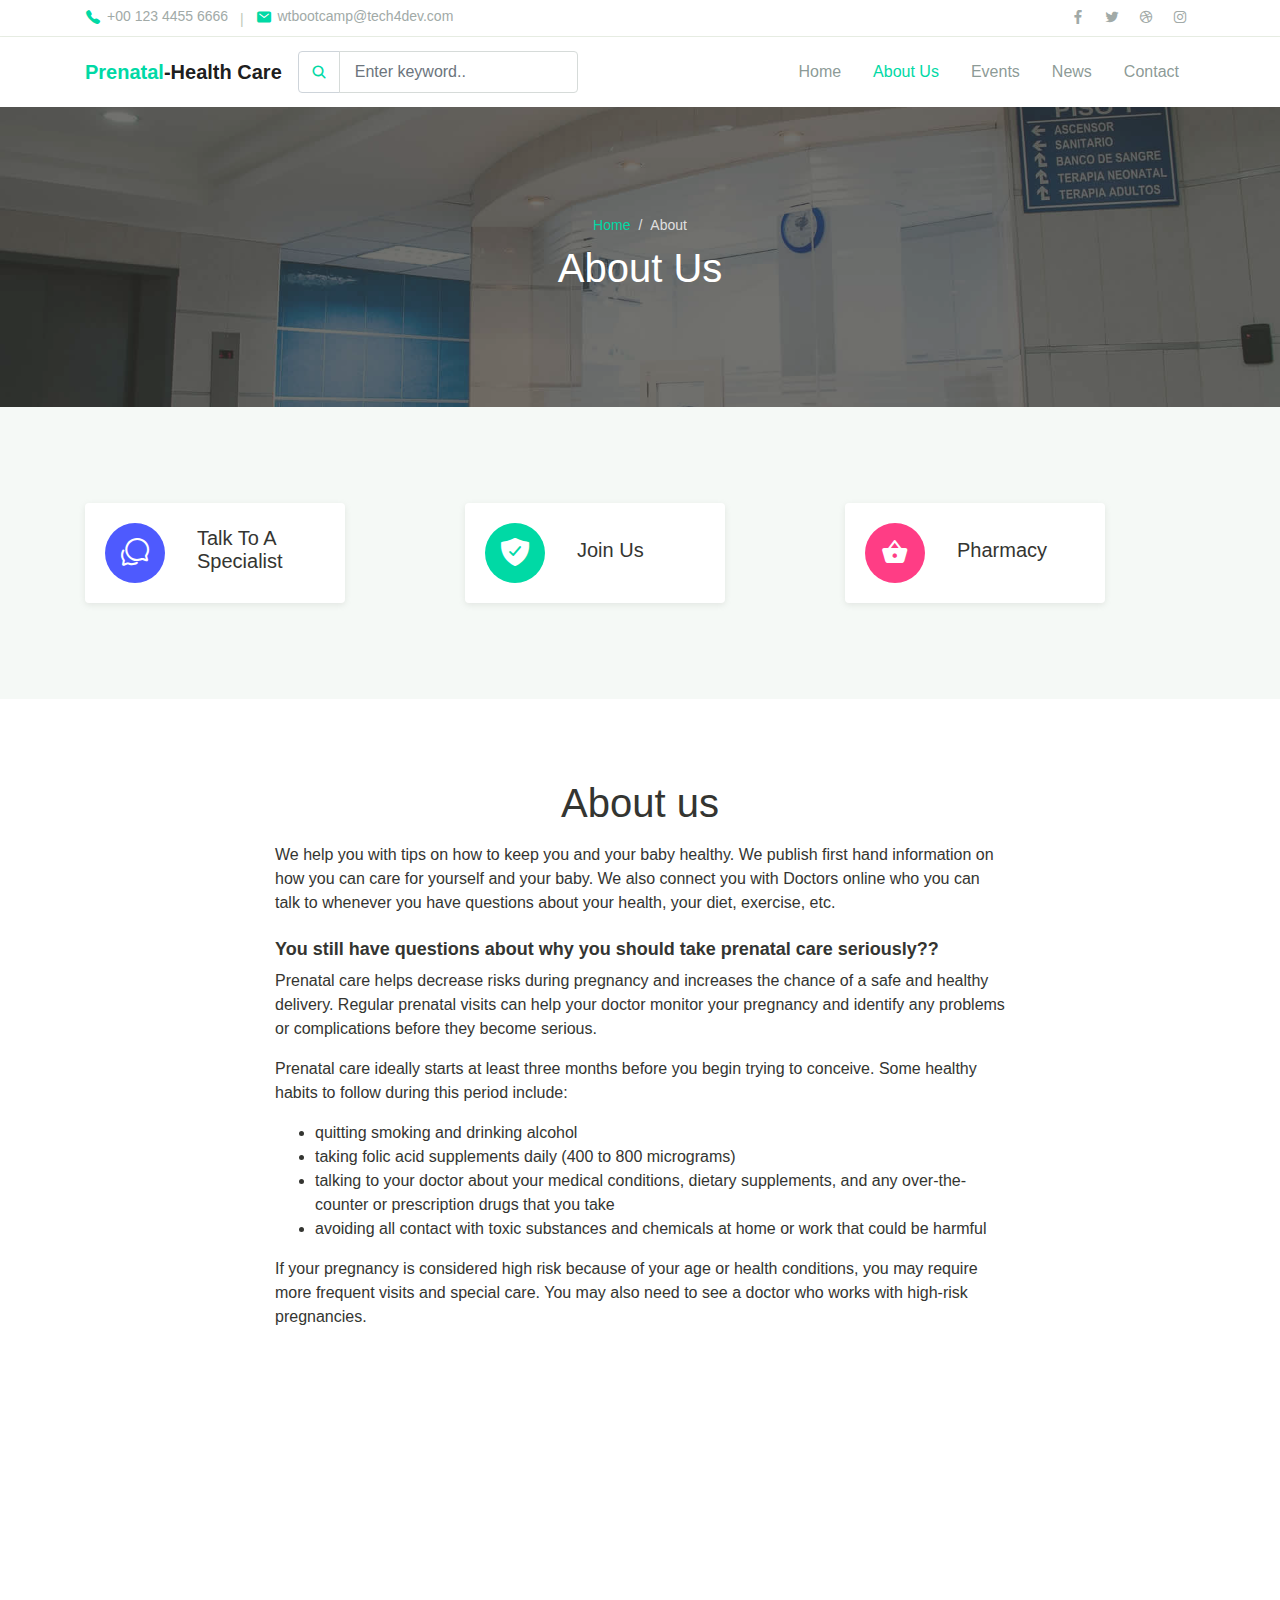
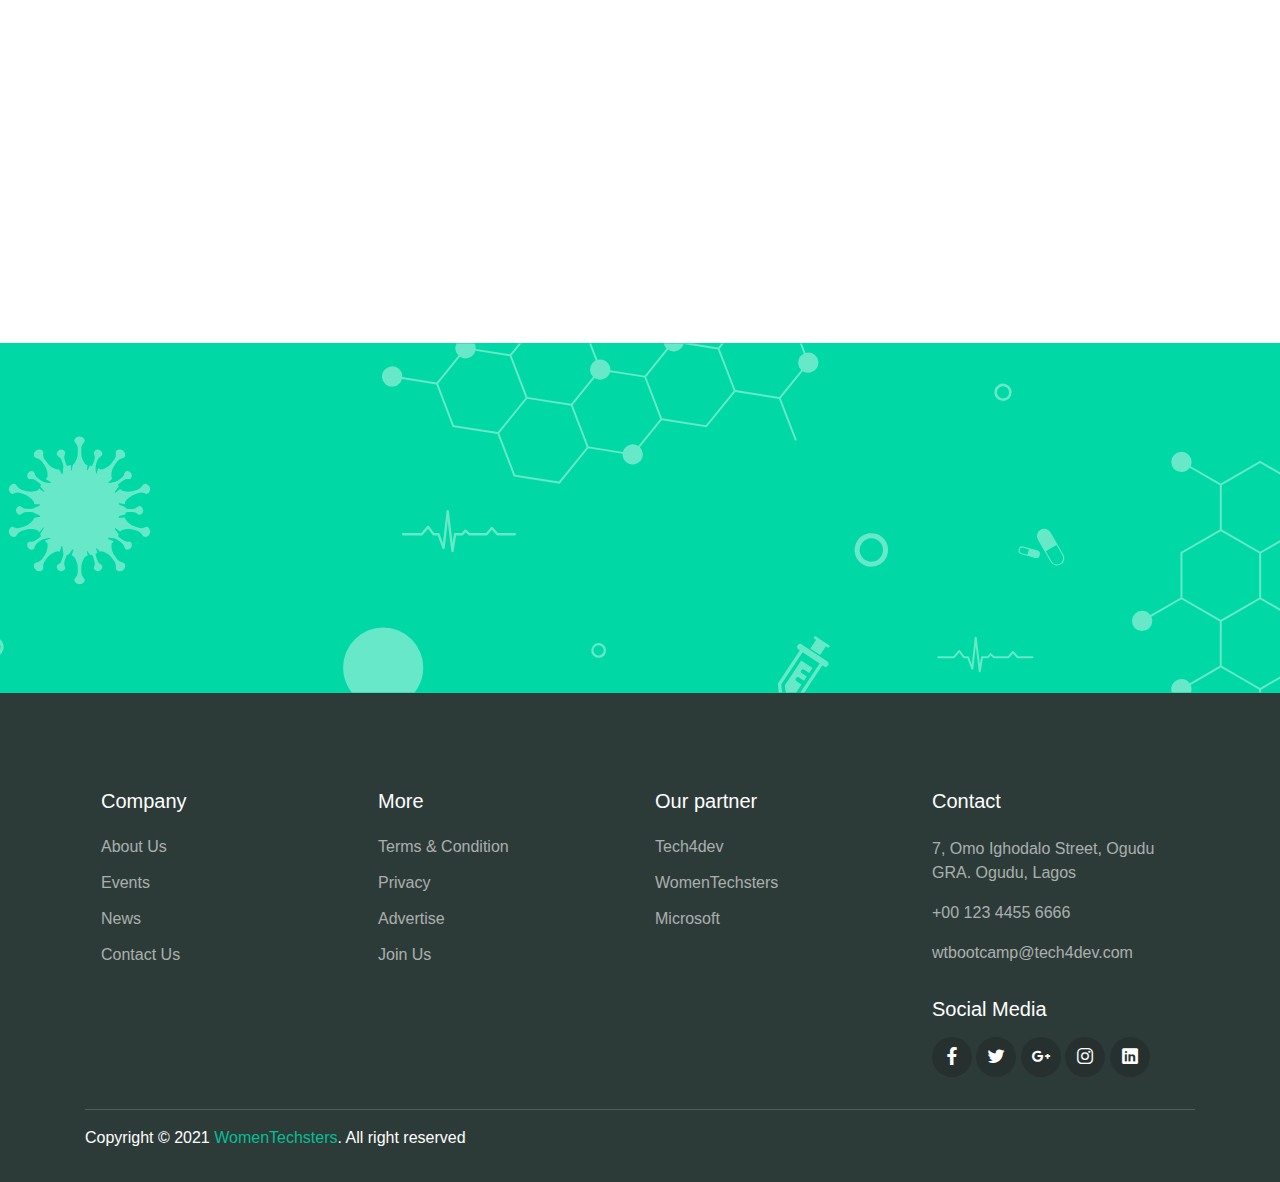
==== commit b8ac6d26: "updated bottom banner on all pages" ====
--- a/about.html
+++ b/about.html
@@ -231,7 +231,20 @@
     </div>
   </div>
 
-  
+  <div class="page-section banner-home bg-image" style="background-image: url(assets/img/banner-pattern.svg);">
+    <div class="container py-5 py-lg-0">
+      <div class="row align-items-center">
+        <div class="col-lg-4 wow zoomIn">
+          <div class="img-banner d-none d-lg-block">
+            <img src="assets/img/pregy6.jpg" alt="" >
+          </div>
+        </div>
+        <div class="col-lg-8 wow fadeInRight">
+          <h1 class="font-weight-normal mb-3">“Truthfully, being pregnant is changing me as a person. Each day is part of this amazing journey that has completely shifted the focus of my life and made me re-evaluate my personal and professional goals.” – Holly Madison</h1>
+        </div>
+      </div>
+    </div>
+  </div> <!-- .banner-home -->
 
   <footer class="page-footer">
     <div class="container">
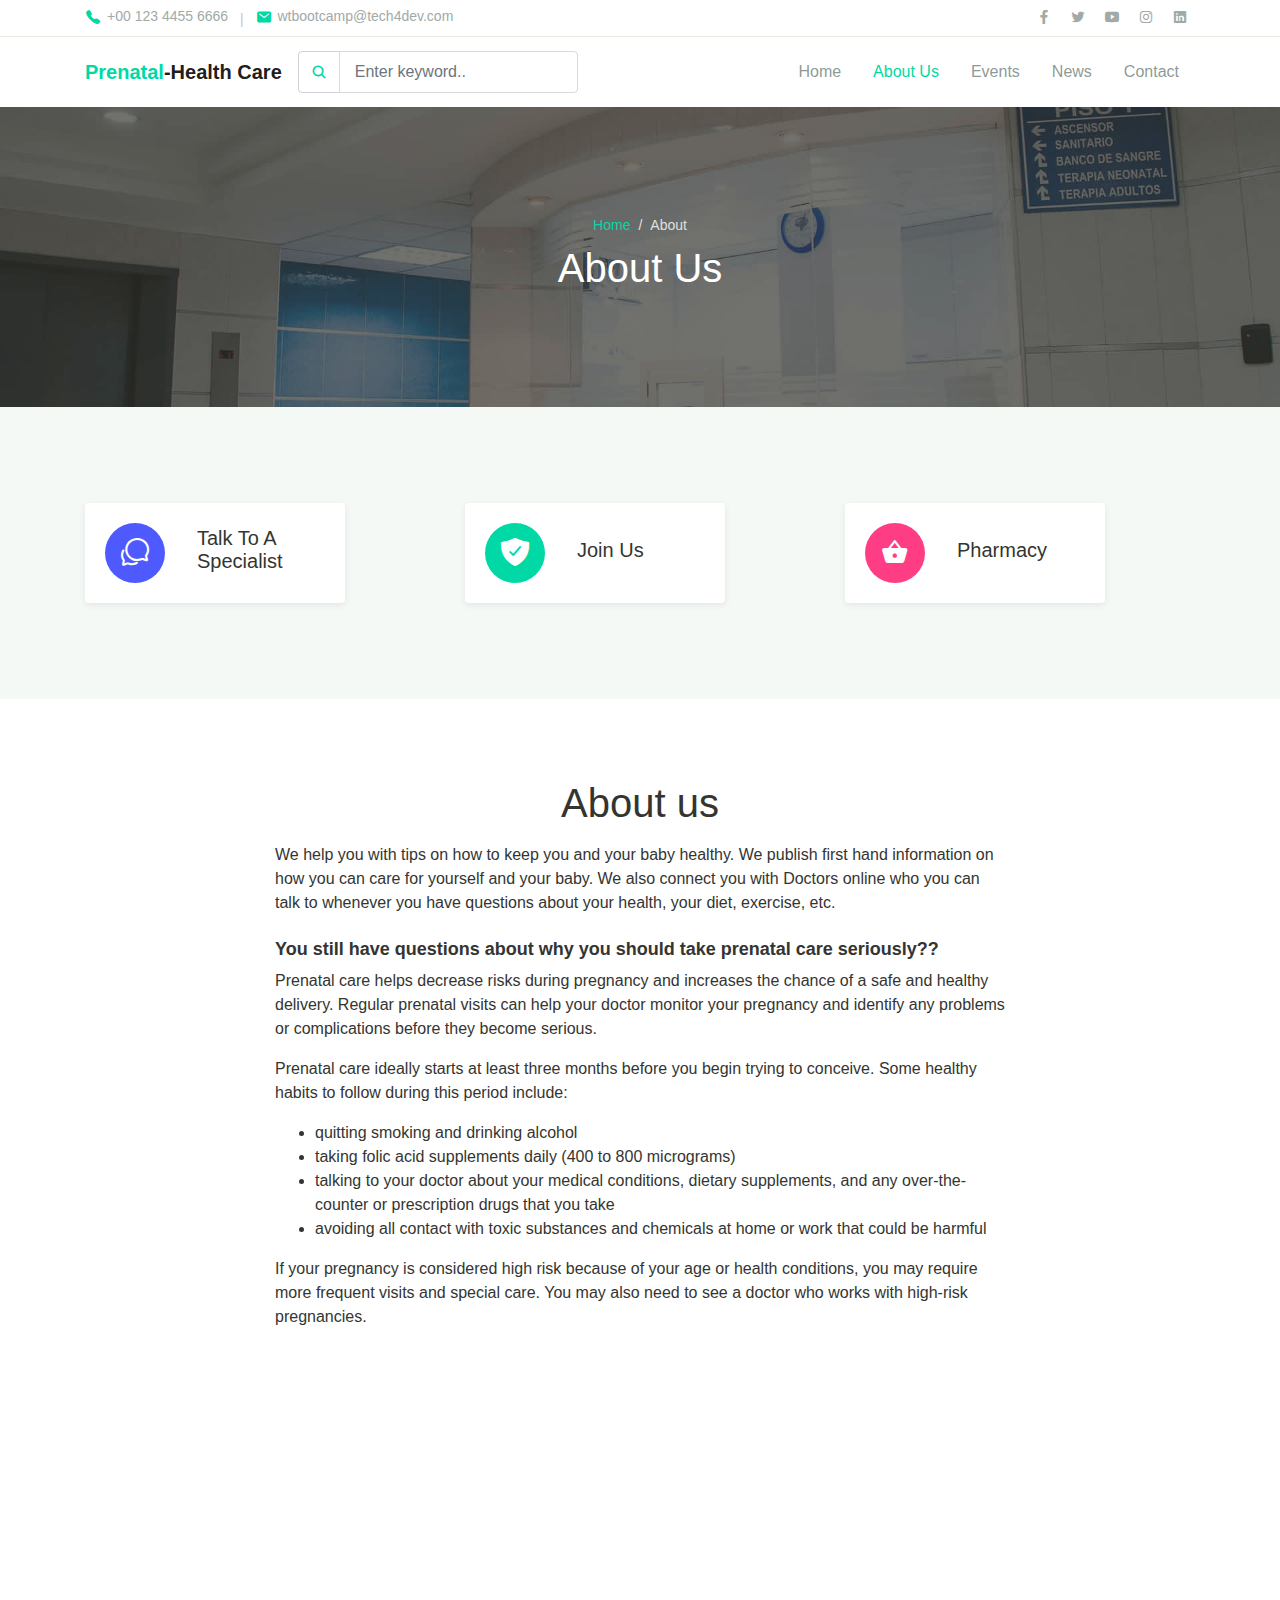
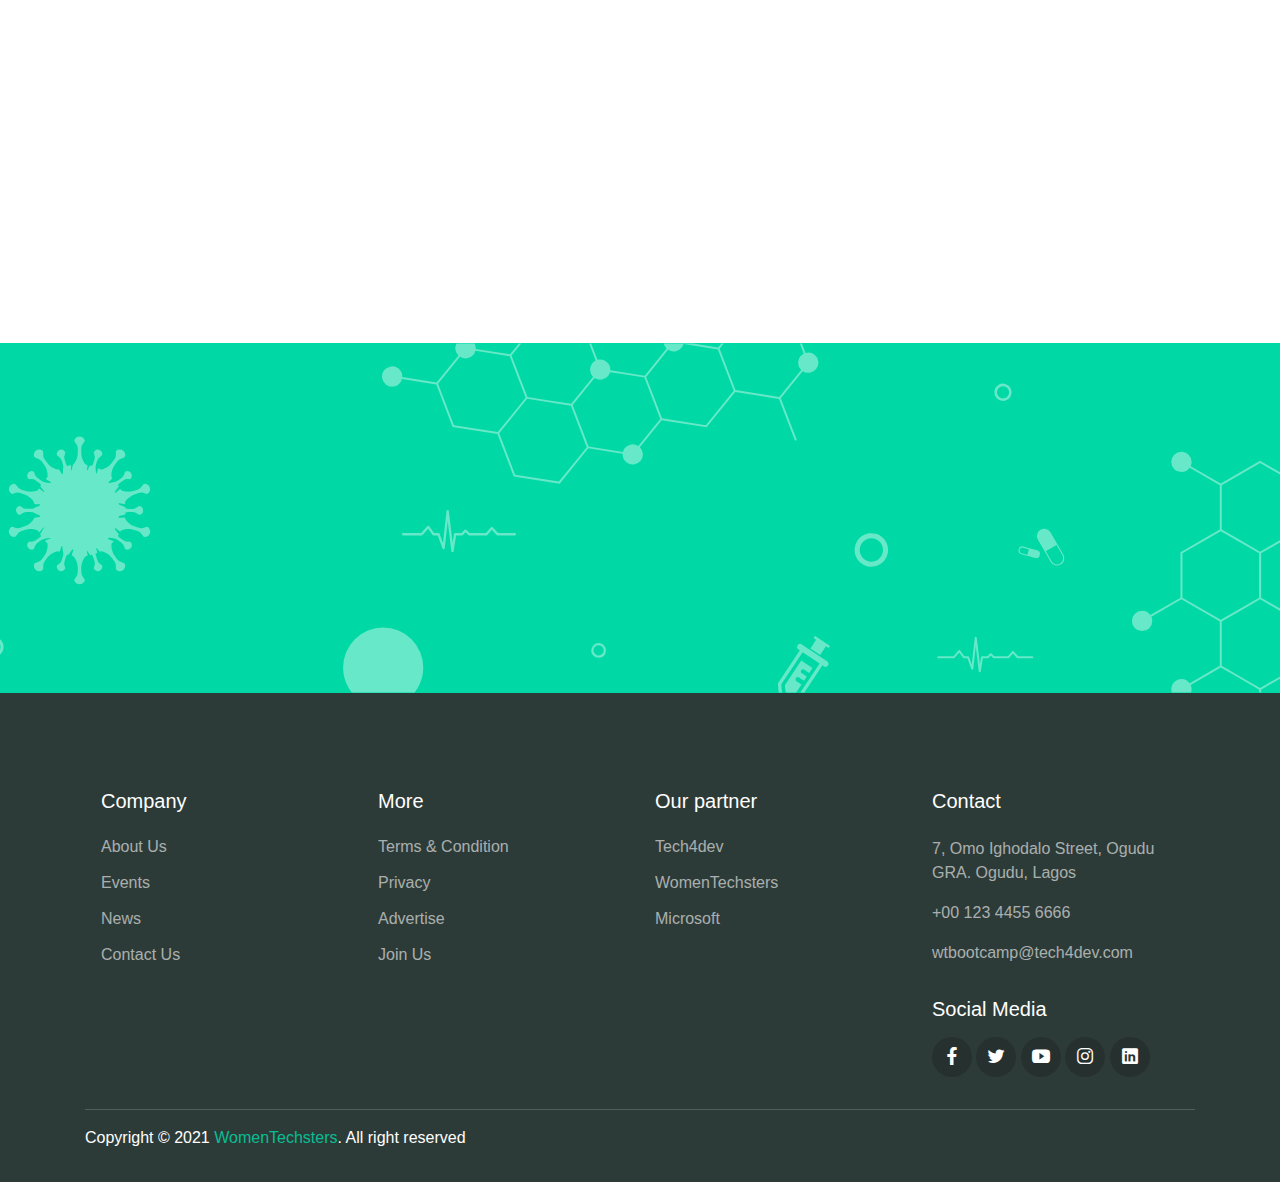
==== commit 3edb7e7e: "Merge pull request #1 from Tech4Dev-Bootcamp/socials" ====
--- a/about.html
+++ b/about.html
@@ -40,10 +40,11 @@
           </div>
           <div class="col-sm-4 text-right text-sm">
             <div class="social-mini-button">
-              <a href="#"><span class="mai-logo-facebook-f"></span></a>
-              <a href="#"><span class="mai-logo-twitter"></span></a>
-              <a href="#"><span class="mai-logo-dribbble"></span></a>
-              <a href="#"><span class="mai-logo-instagram"></span></a>
+            <a href="https://web.facebook.com/Tech4DevHQ/" target="_blank"><span class="mai-logo-facebook-f"></span></a>
+            <a href="https://twitter.com/tech4devhq" target="_blank"><span class="mai-logo-twitter"></span></a>
+            <a href="https://www.youtube.com/channel/UCRET5QdzEkzhWHqGqj2QdSA" target="_blank"><span class="mai-logo-youtube"></span></a>
+            <a href="https://www.instagram.com/tech4dev/" target="_blank"><span class="mai-logo-instagram"></span></a>
+            <a href="https://www.linkedin.com/company/tech4dev/" target="_blank"><span class="mai-logo-linkedin"></span></a>
             </div>
           </div>
         </div> <!-- .row -->
@@ -283,11 +284,11 @@
 
           <h5 class="mt-3">Social Media</h5>
           <div class="footer-sosmed mt-3">
-            <a href="#" target="_blank"><span class="mai-logo-facebook-f"></span></a>
-            <a href="#" target="_blank"><span class="mai-logo-twitter"></span></a>
-            <a href="#" target="_blank"><span class="mai-logo-google-plus-g"></span></a>
-            <a href="#" target="_blank"><span class="mai-logo-instagram"></span></a>
-            <a href="#" target="_blank"><span class="mai-logo-linkedin"></span></a>
+            <a href="https://web.facebook.com/Tech4DevHQ/" target="_blank"><span class="mai-logo-facebook-f"></span></a>
+            <a href="https://twitter.com/tech4devhq" target="_blank"><span class="mai-logo-twitter"></span></a>
+            <a href="https://www.youtube.com/channel/UCRET5QdzEkzhWHqGqj2QdSA" target="_blank"><span class="mai-logo-youtube"></span></a>
+            <a href="https://www.instagram.com/tech4dev/" target="_blank"><span class="mai-logo-instagram"></span></a>
+            <a href="https://www.linkedin.com/company/tech4dev/" target="_blank"><span class="mai-logo-linkedin"></span></a>
           </div>
         </div>
       </div>
